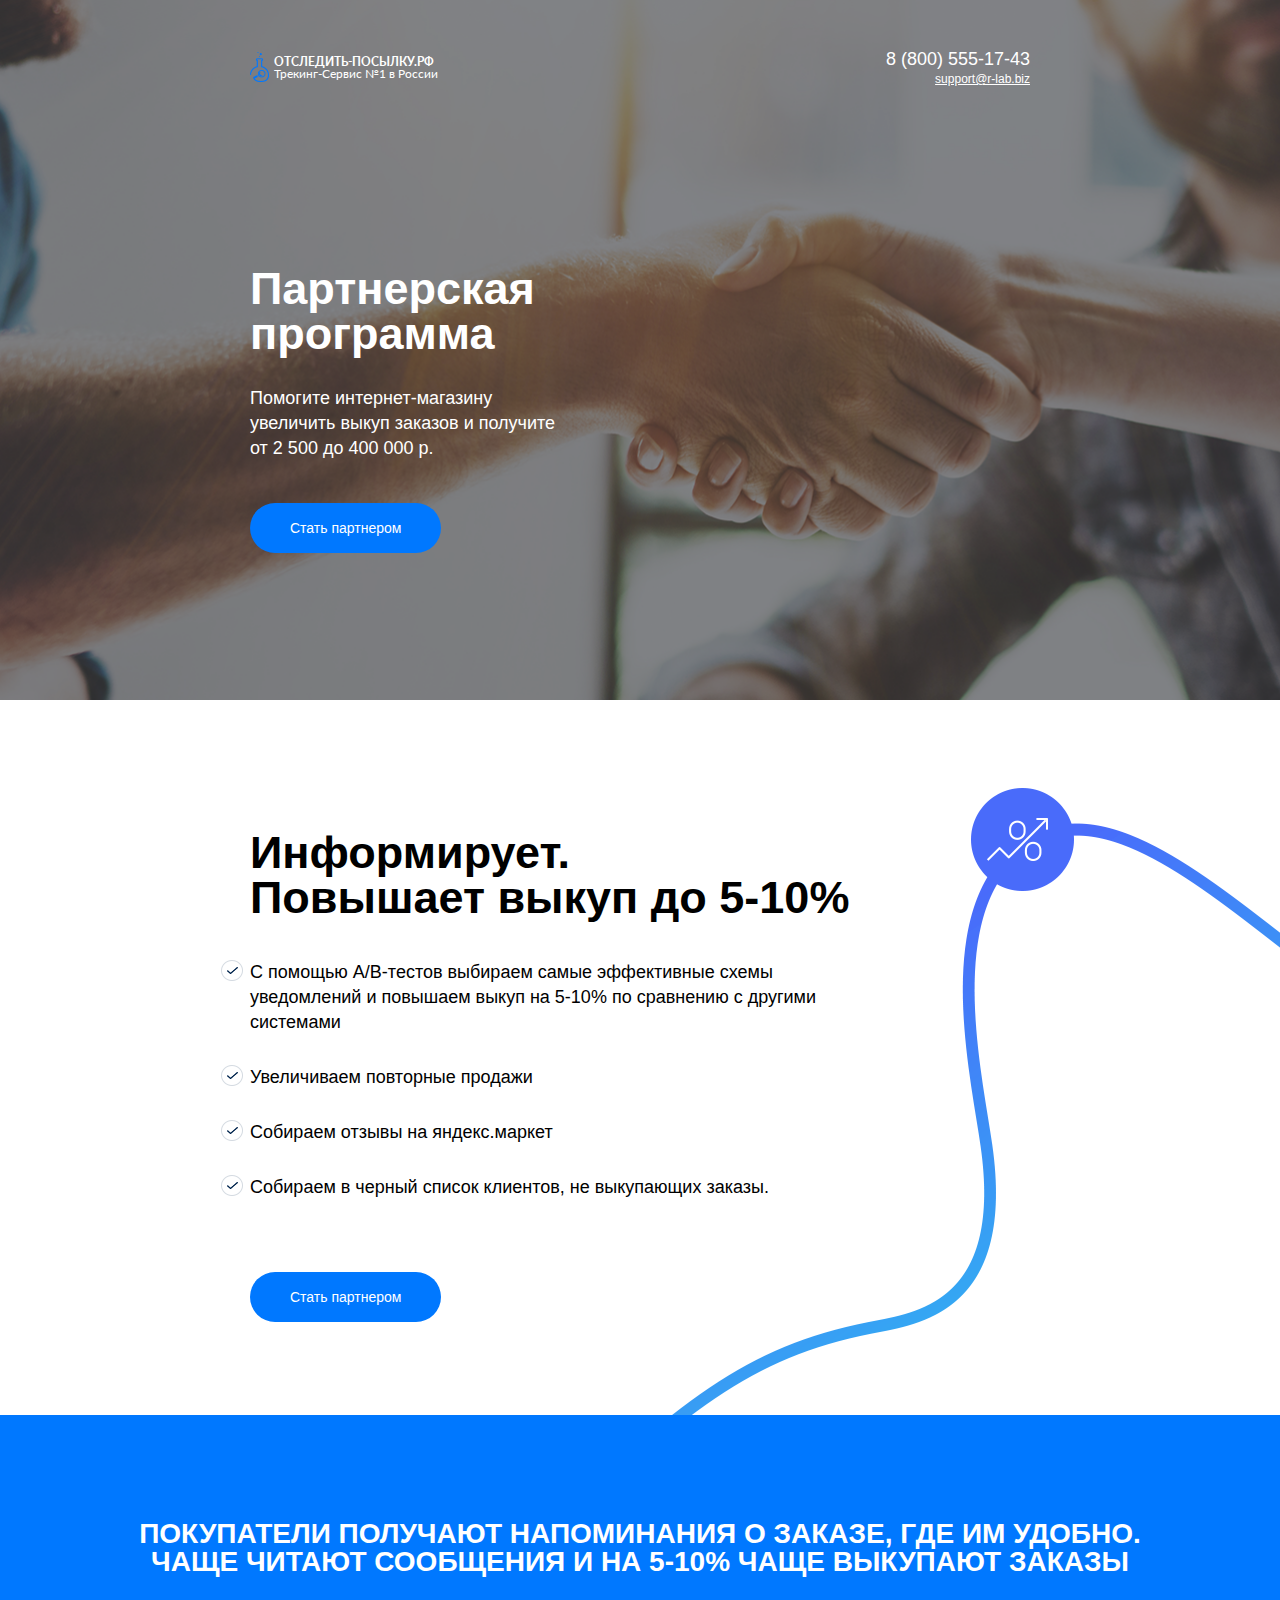
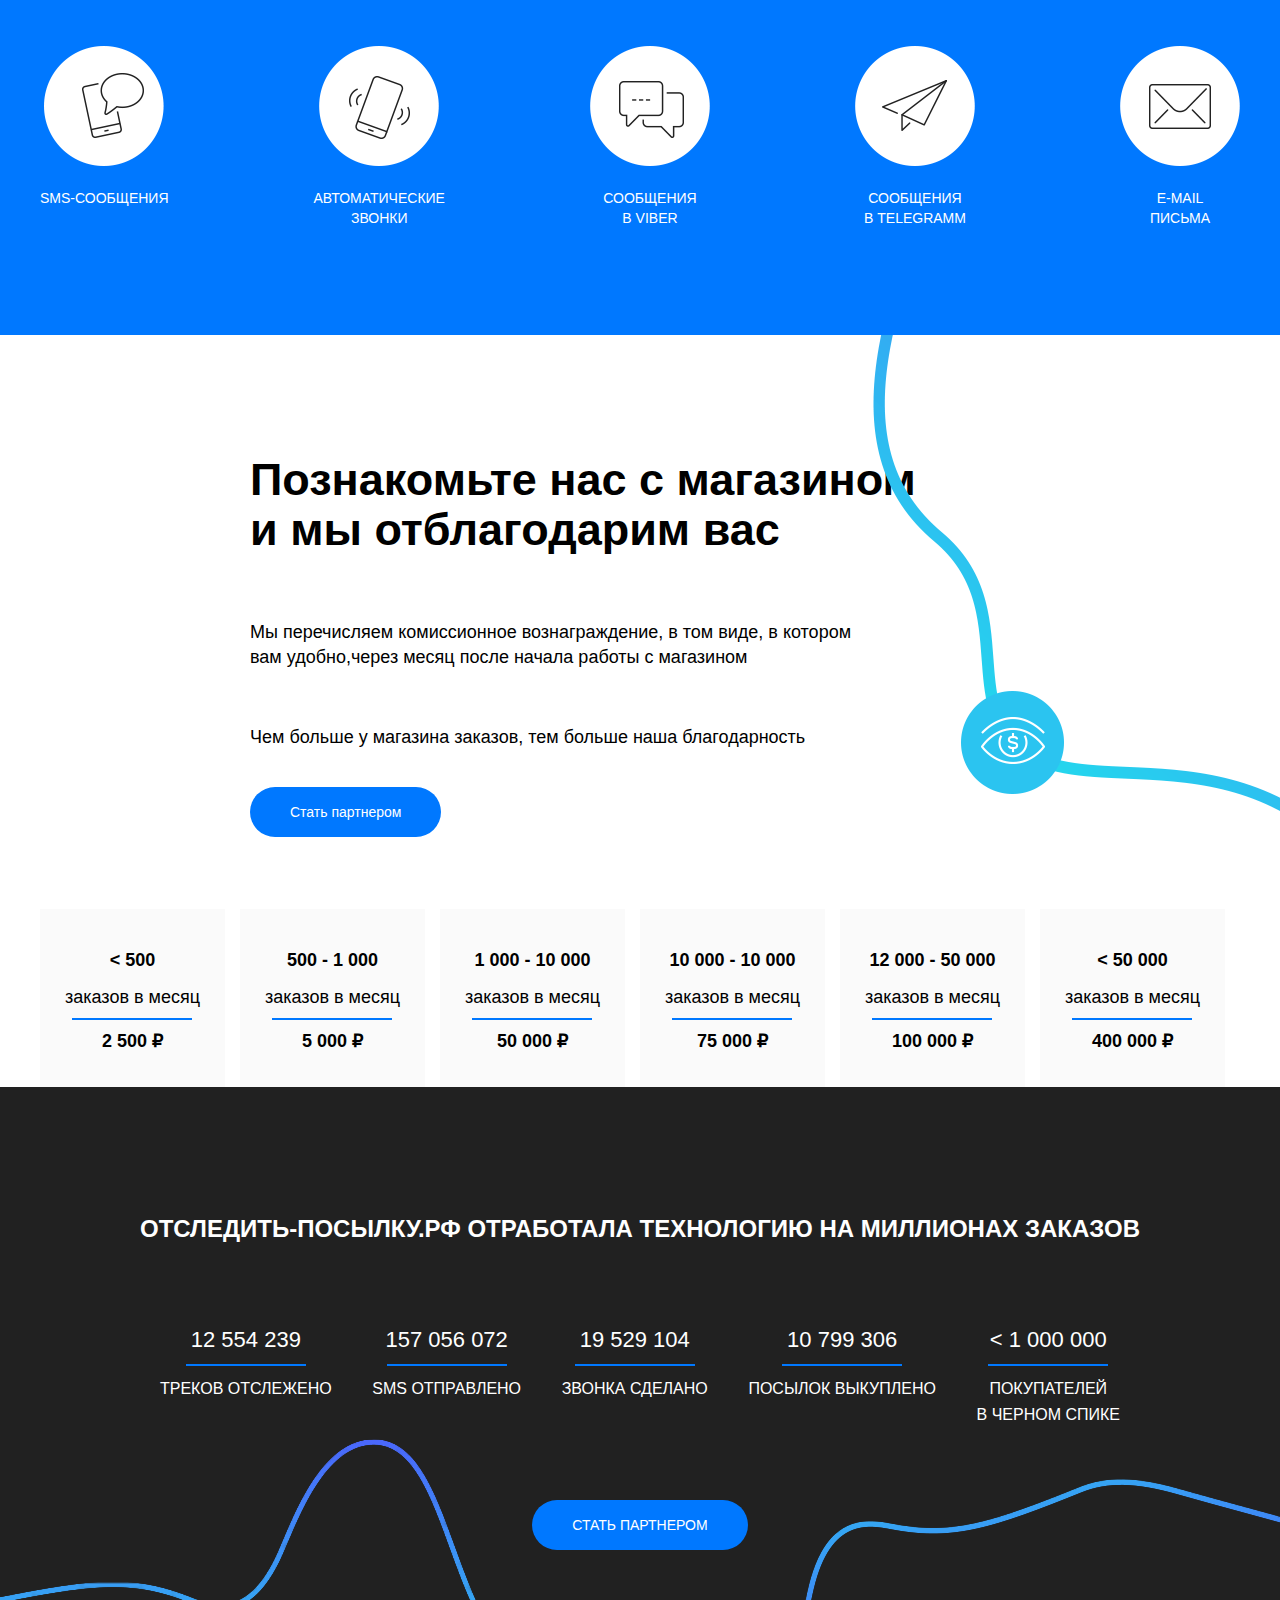
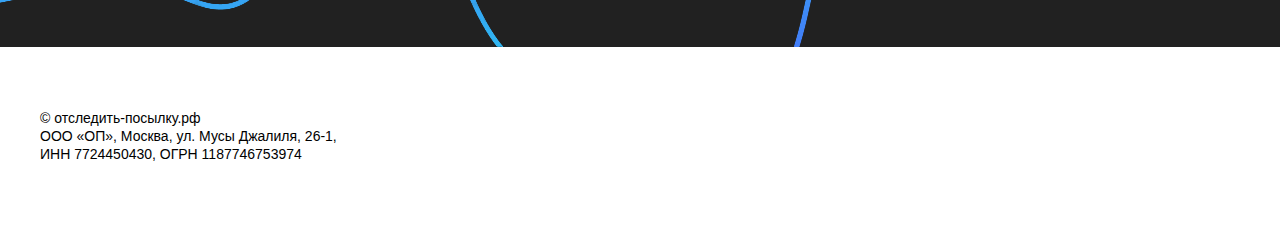
==== hr/index.html @ c4862a77 "v 1.1" ====
<!DOCTYPE html>
<html lang="ru">
<head>
	<meta http-equiv="Content-Type" content="text/html; charset=utf-8" />
	<meta name="viewport" content="width=device-width, initial-scale=1, user-scalable=no, maximum-scale=1">
	<title>Главная</title>
	<link href="https://fonts.googleapis.com/css?family=Lato:300,300i,400,400i,700,700i,900" rel="stylesheet">
	<link rel="stylesheet" type="text/css" href="css/normalize.css" />
	<link rel="stylesheet" type="text/css" href="css/style.css" />
	<link rel="stylesheet" type="text/css" href="css/icomoon.css" />
	<link rel="stylesheet" type="text/css" href="css/font-awesome.min.css" />
</head>
<body>
	<header class="bg-header">
		<div class="wrapper">
			<div class="header-block">
				<div class="header-top">
					<div class="logo">
						<div class="logo__icon">
							<img src="img/logo.png">
						</div>
						<div class="logo__text">
							<span><span class="logo__text-up">Отследить-посылку.рф</span> <br>
							Трекинг-Сервис №1 в России</span>
						</div>
					</div>
					<div class="contact">
						<span>8 (800) 555-17-43<br><span class="contact__sup">support@r-lab.biz</span></span>
					</div>
				</div>
				<div class="header-content">
					<h1 class="header-content__heading">Партнерская программа</h1>
					<p class="header-content__text">Помогите интернет-магазину увеличить выкуп заказов и получите от 2 500 до 400 000 р.</p>
					<a href="#" class="btn">Стать партнером</a>
				</div>
			</div>
		</div>
	</header>
	<section class="section-one">
		<div class="wrapper">
			<div class="advantages">
				<div class="advantages-content">
					<h1 class="advantages-content__heading">Информирует. <br>Повышает выкуп до 5-10%</h1>
					<ul class="advantages-content__inf">
						<li class="advantages-content__list">С помощью А/В-тестов выбираем самые эффективные схемы уведомлений и повышаем выкуп на 5-10% по сравнению с другими системами</li>
						<li class="advantages-content__list">Увеличиваем повторные продажи</li>
						<li class="advantages-content__list">Собираем отзывы на яндекс.маркет</li>
						<li class="advantages-content__list">Собираем в черный список клиентов, не выкупающих заказы.</li>
					</ul>
					<a href="#" class="btn">Стать партнером</a>
				</div>
			</div>
		</div>
	</section>
	<!--
	<section class="partners">
		<div class="wrapper">
			<div class="partners-block">
				<img src="img/partners1.png">
				<img src="img/partners2.png">
				<img src="img/partners3.png">
			</div>
		</div>
	</section>
	-->
	<section class="notifications">
		<div class="wrapper">
			<div class="notifications-content">
				<h2 class="notifications-content__text">Покупатели получают напоминания о заказе, где им удобно. <br> Чаще читают сообщения и на 5-10% чаще выкупают заказы</h2>
				<div class="notifications-content__box">
					<div class="notifications-content__box_item">
						<img src="img/icon1.png"><br>
						<span class="notifications-text">sms-сообщения</span>
					</div>
					<div class="notifications-content__box_item">
						<img src="img/icon2.png"><br>
						<span class="notifications-text">автоматические <br> звонки</span>
					</div>
					<div class="notifications-content__box_item">
						<img src="img/icon3.png"><br>
						<span class="notifications-text">сообщения <br> в Viber</span>
					</div>
					<div class="notifications-content__box_item">
						<img src="img/icon4.png"><br>
						<span class="notifications-text">сообщения  <br> в Telegramm</span>
					</div>
					<div class="notifications-content__box_item">
						<img src="img/icon5.png"><br>
						<span class="notifications-text">E-mail <br> письма</span>
					</div>
				</div>
			</div>
		</div>
	</section>
	<section class="section-two">
		<div class="wrapper">
			<div class="rate">
				<div class="rate-content">
					<h1 class="rate-content__heading">Познакомьте нас с магазином <br> и мы отблагодарим вас</h1>
					<p class="rate-content__text">Мы перечисляем комиссионное вознаграждение, в том виде, в котором вам удобно,через месяц после начала работы с магазином</p>
					<p class="rate-content__text">Чем больше у магазина заказов, тем больше наша благодарность</p>
					<a href="#" class="btn">Стать партнером</a>
				</div>
				<div class="rate-price">
					<div class="rate-price__box">
						<p> < 500 </p>
						<p class="rate-price__box_line">заказов в месяц</p>
						<p>2 500 &#8381;</p>
					</div>
					<div class="rate-price__box">
						<p> 500 - 1 000 </p>
						<p class="rate-price__box_line">заказов в месяц</p>
						<p>5 000 &#8381;</p>
					</div>
					<div class="rate-price__box">
						<p> 1 000 - 10 000 </p>
						<p class="rate-price__box_line">заказов в месяц</p>
						<p>50 000 &#8381;</p>
					</div>
					<div class="rate-price__box">
						<p> 10 000 - 10 000 </p>
						<p class="rate-price__box_line">заказов в месяц</p>
						<p>75 000 &#8381;</p>
					</div>
					<div class="rate-price__box">
						<p> 12 000 - 50 000 </p>
						<p class="rate-price__box_line">заказов в месяц</p>
						<p>100 000 &#8381;</p>
					</div>
					<div class="rate-price__box">
						<p> < 50 000 </p>
						<p class="rate-price__box_line">заказов в месяц</p>
						<p>400 000 &#8381;</p>
					</div>
				</div>
			</div>
		</div>
	</section>
	<section class="static">
		<div class="wrapper">
			<div class="static-content">
				<h2 class="static-content__heading">Отследить-посылку.рф отработала технологию на миллионах заказов</h2>
				<div class="static-content__box">
					<div class="static-content__box_list">
						<p class="static-content__box_text"> 12 554 239 </p>						
						<p>Треков отслежено</p>
					</div>
					<div class="static-content__box_list">
						<p class="static-content__box_text"> 157 056 072 </p>						
						<p>Sms отправлено</p>
					</div>
					<div class="static-content__box_list">
						<p class="static-content__box_text"> 19 529 104 </p>						
						<p>звонка сделано</p>
					</div>
					<div class="static-content__box_list">
						<p class="static-content__box_text"> 10 799 306 </p>						
						<p>посылок выкуплено</p>
					</div>
					<div class="static-content__box_list">
						<p class="static-content__box_text"> < 1 000 000 </p>						
						<p>покупателей <br> в черном спике</p>
					</div>
				</div>
				<a href="#" class="btn">Стать партнером</a>
			</div>
		</div>
	</section>
	<footer class="page-footer">
		<div class="wrapper">
			<div class="footer-copyright">
				<p>© отследить-посылку.рф</p>
				<p>ООО «ОП», Москва, ул. Мусы Джалиля, 26-1,</p>
				<p>ИНН 7724450430, ОГРН 1187746753974</p>
			</div>
		</div>
	</footer>
<script type="text/javascript" src="js/jquery-1.11.0.min.js"></script>
<script type="text/javascript" src="js/custom.js"></script>

</body>
</html>
---- hr/css/style.css ----
.wrapper {
	max-width: 1200px;
	margin: 0 auto;
}
/*Header*/
.bg-header {
	background: url(../img/header-bg.png) no-repeat center;
	height: 700px;
	background-size: cover;
}
.header-block {
	padding: 50px 210px 0;
	color: #ffffff;
}
.header-top {
	display: flex;
	justify-content: space-between;
	
}
.logo {
	display: flex;
	align-items: center;
}
.logo__text {
	padding-left: 5px;
	font-family: 'Lato', sans-serif;
	font-size: 12px;
}
.logo__text-up {
	text-transform: uppercase;
	font-weight: bold;
}
.contact {
	font-size: 18px;
	text-align: right;
}
.contact__sup {
	text-decoration: underline;
	font-size: 12px;
}
.header-content {
	padding-top: 180px;
	max-width: 315px;
}
.header-content__heading {
	font-size: 45px;
	font-weight: bold;
}
.header-content__text {
	font-size: 18px;
	padding: 30px 0 60px;
	line-height: 25px;
}
.btn {

	color: #ffffff;
	background: #0078ff;
	padding: 17px 40px;
	border-radius: 30px;
}
/*advamtages*/
.section-one {
	position: relative;
	height: 715px;
}
.section-one:before {
	content: '';
	display: block;
	background: url(../img/pattern1.png) no-repeat;
	width: 608px;
	height: 627px;
	position: absolute;
	bottom:0;
	right: 0;
	overflow: hidden;
}
.advantages {
	
}
.advantages-content {
	color: #000;
	padding-left: 210px;
	padding-top: 70px;	
}
.advantages-content__heading {
	padding-top: 60px;
	padding-bottom: 40px;
	font-size: 45px;
}
.advantages-content__inf {
	padding-bottom: 60px;
}
.advantages-content__list {
	max-width: 585px;
	font-size: 18px;
	list-style: none;
	position: relative;
	line-height: 25px;
	padding-bottom: 30px;
}
.advantages-content__list:after {
	content: '';
	display: block;
	background: url(../img/advantages-icon.png) no-repeat;
	width: 22px;
	height: 22px;
	position: absolute;
	top:0;
	left: -5%;
}
/*partners*/
.partners {
	background-size: cover;
	background: #f8f8f8;
}
.partners-block {
	height: 312px;
	display: flex;
	justify-content: space-between;
	align-items: center;
}
/*notifications*/
.notifications {
	background: #0078ff;
	background-size: cover;
	color: #ffffff;
	text-transform: uppercase;
	height: 520px;
}
.notifications-content {
	text-align: center;
	padding-top: 105px;
}
.notifications-content__text {
	text-align: center;
	font-size: 28px;
}
.notifications-content__box {
	padding-top: 70px;
	display: flex;
	justify-content: space-between;
	flex-wrap: wrap;
}
.notifications-text {
	padding-top: 20px;
	display: block;
	font-size: 14px;
	line-height: 20px;
}
/**/
.section-two {
	position: relative;
	
}
.section-two:before {
	content: '';
	display: block;
	background: url(../img/pattern2.png) no-repeat;
	width: 407px;
	height: 476px;
	position: absolute;
	top:0;
	right: 0;
	overflow: hidden;
}
.rate-content {
	padding-top: 120px;
	color:#000000;
	padding-left: 210px;
}
.rate-content__heading {
	font-size: 45px;
	line-height: 50px;
	padding-bottom: 65px;
}
.rate-content__text {
	font-size: 18px;
	line-height: 25px;
	padding-bottom: 55px;
	max-width: 610px;
}
.rate-price {
	padding-top: 90px;
	display: flex;
	justify-content: space-between;
	flex-wrap: wrap;
}
.rate-price__box {
	background: #fafafa;
	padding: 40px 25px 35px;
	text-align: center;
	font-size: 18px;
	margin-right: 15px;
	line-height: 22px;
	font-weight: bold;
}
.rate-price__box:lash-child {
	margin-right: 0;
}
.rate-price__box_line {
	padding-top: 15px;
	font-weight: normal;
}
.rate-price__box_line:after {
	content: '';
	display: block;
	width: 35px;
	height: 2px;
	background: #0078ff;
	margin: 10px auto 10px;
	width: 120px;
}
/*static*/
.static {
	background: #212121;
	height: 560px;
	text-transform: uppercase;
	color: #fff;
	text-align: center;
	position: relative;
}
.static:after {
	content: '';
	display: block;
	background: url(../img/pattern3.png) no-repeat;
	width: 503px;
	height: 208px;
	position: absolute;
	bottom:0;
	left: 0;
	overflow: hidden;
}
.static:before {
	content: '';
	display: block;
	background: url(../img/pattern4.png) no-repeat;
	width: 486px;
	height: 168px;
	position: absolute;
	bottom:0;
	right: 0;
	overflow: hidden;
}
.static-content {
	padding-top: 130px;
}
.static-content__heading {
	font-size: 24px;
	padding: 0 100px;
}
.static-content__box {
	display: flex;
	justify-content: space-between;
	flex-wrap: wrap;
	padding-top: 85px;
	padding-bottom: 90px;
	padding-left: 120px;
	padding-right: 120px;

}
.static-content__box_list {
	font-size: 16px;
	line-height: 26px;
}
.static-content__box_text {
	font-size: 22px;
	line-height: 28px;
}
.static-content__box_text:after {
	content: '';
	display: block;
	width: 35px;
	height: 2px;
	background: #0078ff;
	margin: 10px auto 10px;
	width: 120px;
}

/*footer*/
.page-footer {
	height: 162px;
	background: #fff;
	color: #000000;
}
.footer-copyright {
	padding: 62px 0;
	font-size: 14px;
	line-height: 18px;
}

/*Adaptive*/
/*Header*/
@media (max-width: 1050px) {
	.bg-header {
		height: auto;
	}
	.header-top {
		display: inline-block;
	}
	.header-block {
		text-align: center;
		padding: 50px 0;
		display: block;
	}
	.header-content {
		margin: 0 auto;
		padding-top: 50px;

	}
	.contact {
		text-align: center;
	    padding-top: 30px;
	}
	.header-content__heading {
		font-size: 30px;
	}
	
}
/*advamtages*/ 
@media (max-width: 1150px) {
	.section-one:before {
	width: 500px;
	height: 550px;	
	}
}
@media (max-width: 1050px) {
	.section-one:before {
	display: none;	
	}
	.advantages-content {
		padding: 0 0 0 30px;
		text-align: center;
		margin-left: 15px;
    	margin-right: 15px;
	}
	.advantages-content__heading {
		text-align: center;
	}
	.advantages-content__list {
    	text-align: start;
    	margin: 0 auto;
	}
}
@media (max-width: 500px) {
	.section-one {
		height: 590px;
	}
	.advantages-content__heading {
		font-size: 28px;
	}
	.advantages-content__inf {
    padding-bottom: 30px;   
	}
	.advantages-content__list:after {
    left: -7%;
	}
}
@media (max-width: 420px) {
	.section-one {
		height: 690px;
	}
	
}
---- hr/css/icomoon.css ----
@font-face {
  font-family: 'icomoon';
  src:  url('../fonts/icomoon.eot?vmydto');
  src:  url('../fonts/icomoon.eot?vmydto#iefix') format('embedded-opentype'),
    url('../fonts/icomoon.ttf?vmydto') format('truetype'),
    url('../fonts/icomoon.woff?vmydto') format('woff'),
    url('../fonts/icomoon.svg?vmydto#icomoon') format('svg');
  font-weight: normal;
  font-style: normal;
}

[class^="icon-"], [class*=" icon-"] {
  /* use !important to prevent issues with browser extensions that change fonts */
  font-family: 'icomoon' !important;
  speak: none;
  font-style: normal;
  font-weight: normal;
  font-variant: normal;
  text-transform: none;
  line-height: 1;

  /* Better Font Rendering =========== */
  -webkit-font-smoothing: antialiased;
  -moz-osx-font-smoothing: grayscale;
}

.icon-apartment-building .path1:before {
  content: "\e900";
  color: rgb(0, 0, 0);
  opacity: 0.25;
}
.icon-apartment-building .path2:before {
  content: "\e901";
  margin-left: -1.15234375em;
  color: rgb(97, 66, 97);
}
.icon-apartment-building .path3:before {
  content: "\e902";
  margin-left: -1.15234375em;
  color: rgb(255, 255, 255);
}
.icon-banknote:before {
  content: "\e903";
}
.icon-bulb:before {
  content: "\e904";
}
.icon-cup:before {
  content: "\e905";
  color: #fff;
}
.icon-film:before {
  content: "\e906";
  color: #fff;
}
.icon-handset:before {
  content: "\e907";
  color: #f7f7f7;
}
.icon-lab:before {
  content: "\e908";
  color: #fff;
}
.icon-like:before {
  content: "\e909";
  color: #fff;
}
.icon-mail:before {
  content: "\e90a";
  color: #808080;
}
.icon-params:before {
  content: "\e90b";
}
.icon-pen:before {
  content: "\e90c";
  color: #808080;
}
.icon-photo:before {
  content: "\e90d";
  color: #fff;
}
.icon-slideshow:before {
  content: "\e90e";
  color: #fff;
}
.icon-stack:before {
  content: "\e90f";
  color: #f39c12;
}
.icon-star:before {
  content: "\e910";
}
.icon-user:before {
  content: "\e911";
  color: #fff;
}
.icon-user2:before {
  content: "\e912";
  color: #fff;
}
.icon-world:before {
  content: "\e913";
}
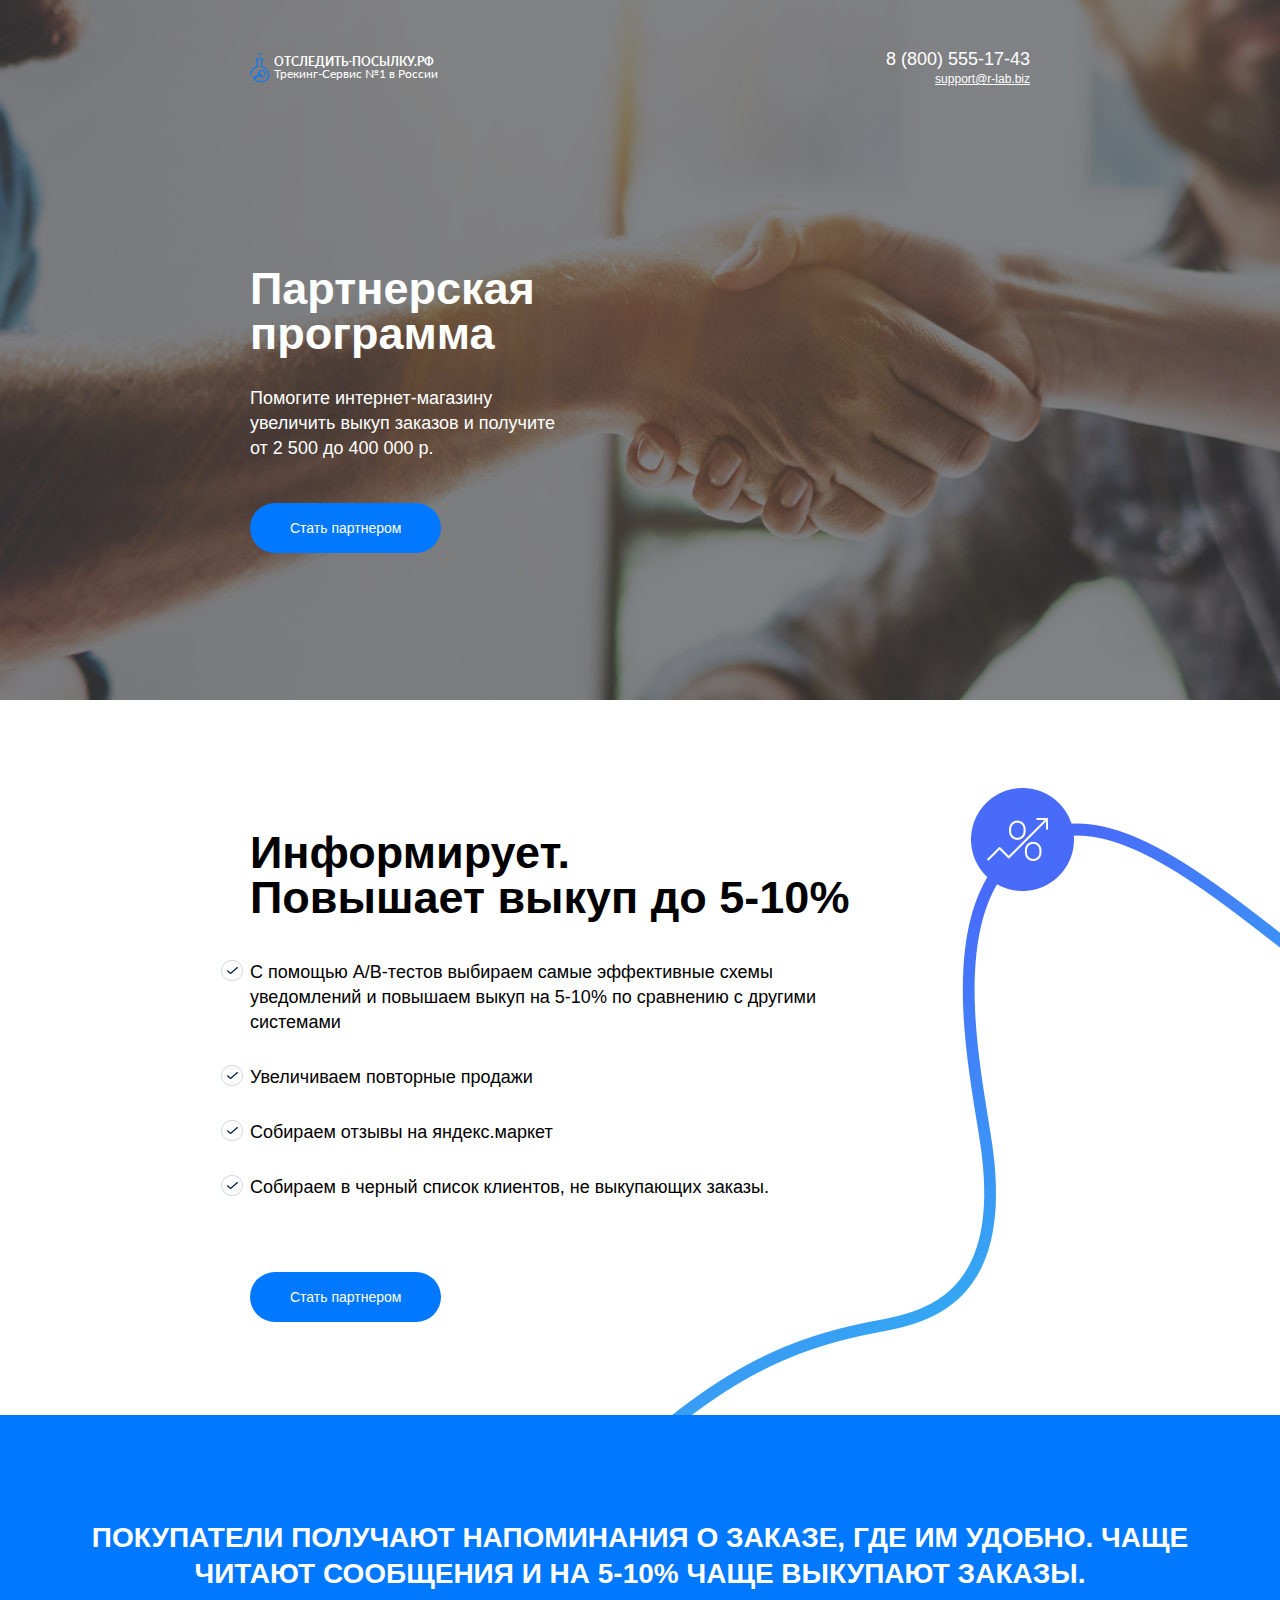
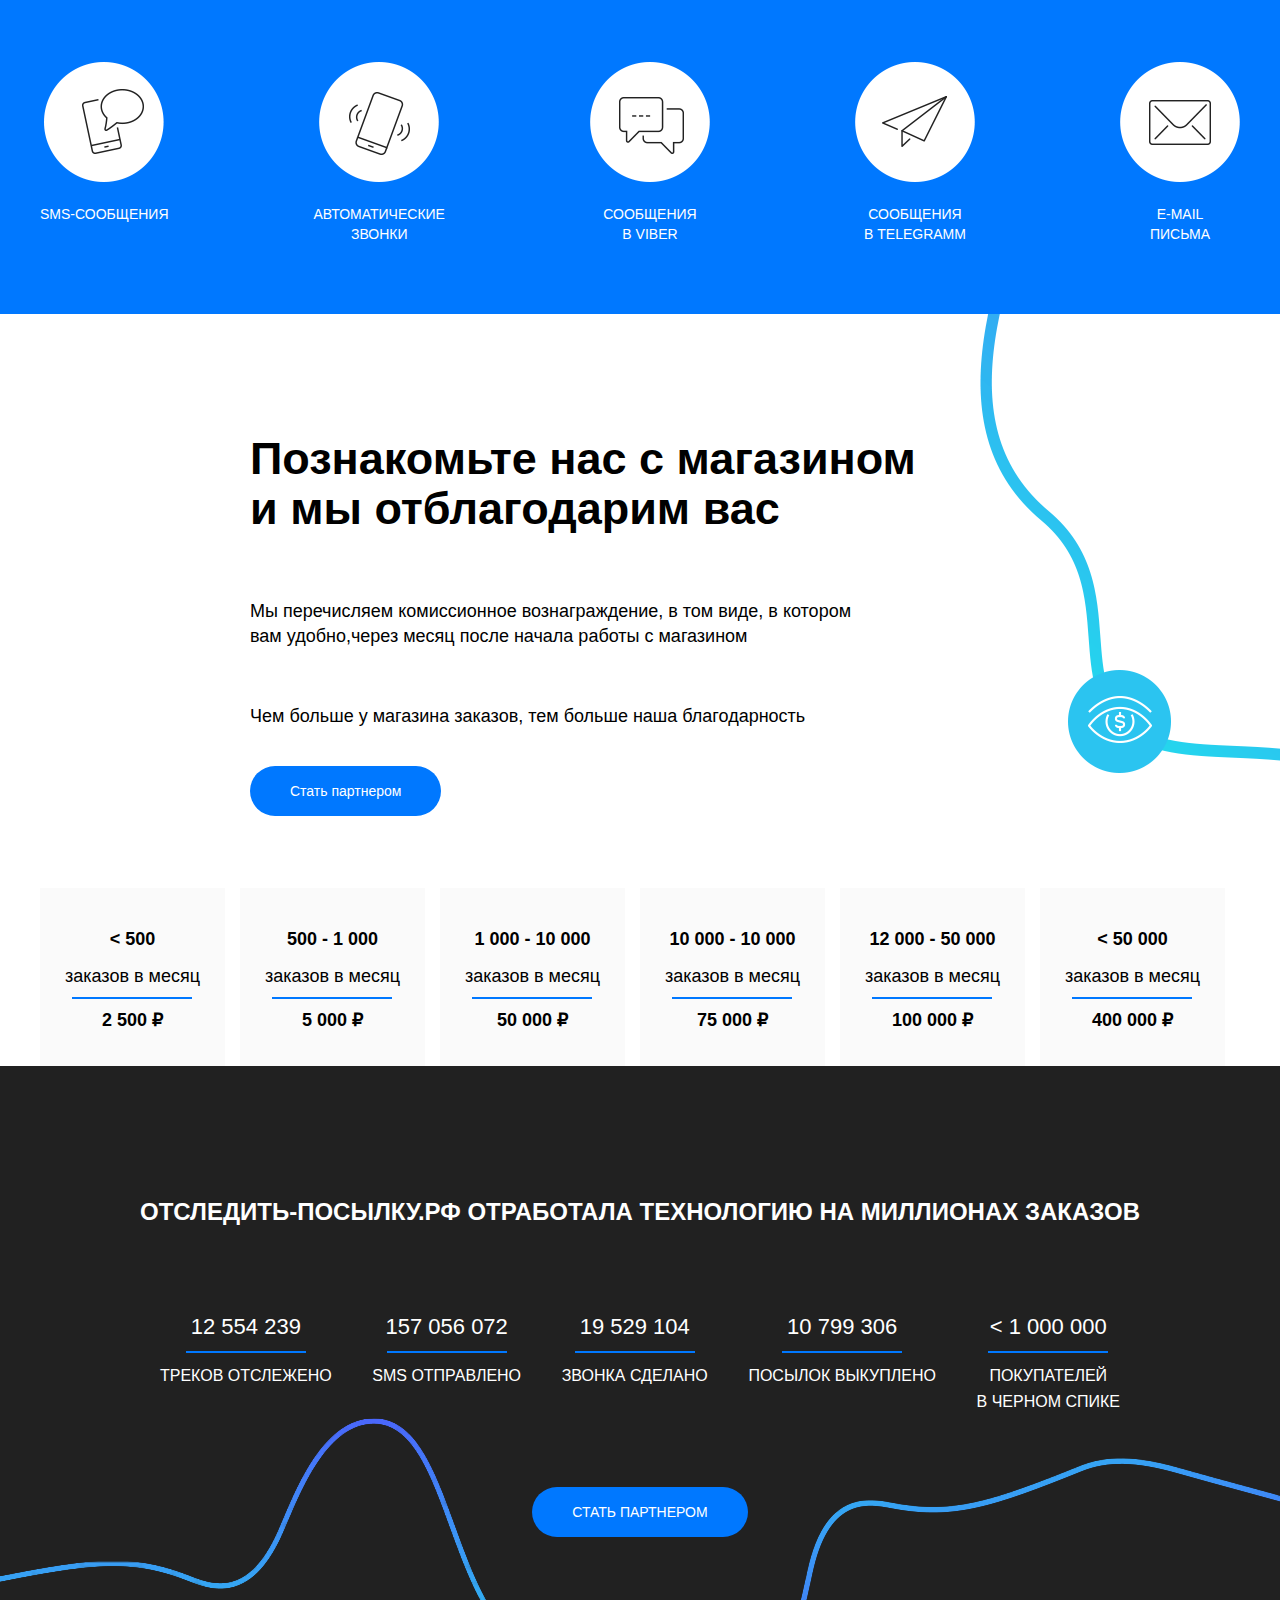
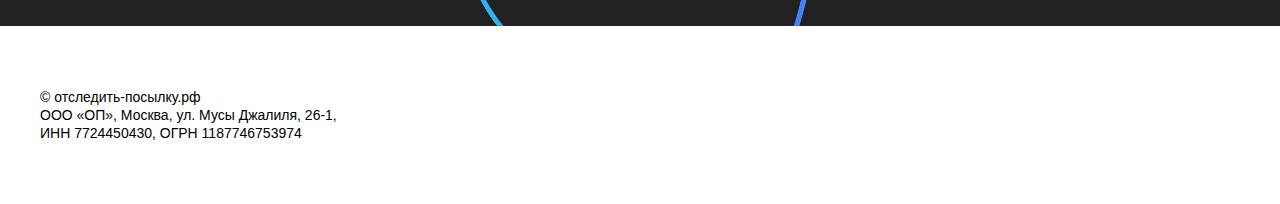
==== commit 0ecd4e9d: "v 1.2" ====
--- a/hr/index.html
+++ b/hr/index.html
@@ -66,7 +66,8 @@
 	<section class="notifications">
 		<div class="wrapper">
 			<div class="notifications-content">
-				<h2 class="notifications-content__text">Покупатели получают напоминания о заказе, где им удобно. <br> Чаще читают сообщения и на 5-10% чаще выкупают заказы</h2>
+				<h2 class="notifications-content__text">Покупатели получают напоминания о заказе, где им удобно. Чаще читают сообщения и на 5-10% чаще выкупают заказы. </h2>
+				
 				<div class="notifications-content__box">
 					<div class="notifications-content__box_item">
 						<img src="img/icon1.png"><br>
--- a/hr/css/style.css
+++ b/hr/css/style.css
@@ -125,7 +125,6 @@
 	background-size: cover;
 	color: #ffffff;
 	text-transform: uppercase;
-	height: 520px;
 }
 .notifications-content {
 	text-align: center;
@@ -134,12 +133,14 @@
 .notifications-content__text {
 	text-align: center;
 	font-size: 28px;
+	line-height: 36px;
 }
 .notifications-content__box {
 	padding-top: 70px;
 	display: flex;
 	justify-content: space-between;
 	flex-wrap: wrap;
+	padding-bottom: 70px;
 }
 .notifications-text {
 	padding-top: 20px;
@@ -247,6 +248,7 @@
 .static-content__heading {
 	font-size: 24px;
 	padding: 0 100px;
+	line-height: 32px;
 }
 .static-content__box {
 	display: flex;
@@ -289,6 +291,7 @@
 }
 
 /*Adaptive*/
+
 /*Header*/
 @media (max-width: 1050px) {
 	.bg-header {
@@ -313,6 +316,9 @@
 	}
 	.header-content__heading {
 		font-size: 30px;
+	}
+	.logo {
+		margin-right: 15px;
 	}
 	
 }
@@ -340,6 +346,9 @@
     	text-align: start;
     	margin: 0 auto;
 	}
+	.advantages-content__list:after {
+    left: -7%;
+	}
 }
 @media (max-width: 500px) {
 	.section-one {
@@ -352,7 +361,7 @@
     padding-bottom: 30px;   
 	}
 	.advantages-content__list:after {
-    left: -7%;
+    left: -9%;
 	}
 }
 @media (max-width: 420px) {
@@ -360,4 +369,165 @@
 		height: 690px;
 	}
 	
+}
+/*notifications*/
+@media (max-width: 1050px) {
+	.notifications-content__text {
+		font-size: 22px;
+		line-height: 28px;
+	}
+	.notifications-content__box {
+		justify-content: center;
+		
+	}
+	.notifications-content__box_item {
+		width: 30%;
+
+	}
+}
+@media (max-width: 670px) {
+	.notifications-content__text {
+		font-size: 16px;
+		margin: 0 15px;
+		line-height: 22px;
+		text-align: center;
+	}
+	.notifications-content__box {
+		justify-content: center;
+		
+	}
+	.notifications-content__box_item {
+		width: 30%;
+
+	}
+}
+@media (max-width: 570px) {
+	.notifications-content__box {
+		justify-content: space-around;
+		
+	}
+	.notifications-content__box_item {
+		width: 50%;
+	}
+}
+@media (max-width: 470px) {
+	.notifications-content {
+		padding-top: 50px;
+	}
+	.notifications-content__box {
+		justify-content: space-around;
+		padding-top: 20px;
+		padding-bottom: 30px;
+		
+	}
+	.notifications-content__box_item {
+		width: 100%;
+		padding: 10px 0;
+	}
+}
+
+/*rate*/
+@media (max-width: 1430px) {
+	.section-two:before {
+    width: 300px;
+	}
+}
+@media (max-width: 1216px) {
+	.section-two:before {
+    	display: none;
+	}
+	.rate-price__box {
+    margin: 20px 15px 0;
+    width: 25%;
+
+	}
+}
+@media (max-width: 1125px) {
+	.section-two {
+		text-align: center;
+	}
+	.rate-content {
+		padding-left: 0;
+		padding-top: 50px;
+	}
+	.rate-content__heading {
+		text-align: center;
+	}
+	.rate-content__text {
+		margin: 0 auto;
+		text-align: start;
+	}
+	.rate-price {
+		padding: 50px 0;
+	}
+}
+@media (max-width: 760px) {
+	.rate-price {
+    	justify-content: center;
+	}
+	.rate-price__box {
+    width: 35%;
+	}
+	.rate-content__text, .rate-content__heading {
+		margin: 0 15px;
+
+	}
+	.rate-content__text {
+		max-width: inherit;
+		text-align: center;
+	}
+}
+@media (max-width: 760px) {
+	.rate-price {
+    	justify-content: space-around;
+	}
+	.rate-price__box {
+    width: 42%;
+	}
+}
+
+/*static*/
+@media (max-width: 1170px) {
+	.static:after {
+		display: none;
+	}
+	.static:before {
+		display: none;
+	}
+	.static {
+		height: auto;
+	}
+	.static-content {
+    padding: 50px 0;
+	}
+	.static-content__box {
+	    justify-content: center;
+	    padding: 30px 100px 70px;
+	}
+	.static-content__box_list {
+	    width: 30%;
+	    padding-top: 30px;
+	}
+}
+@media (max-width: 860px) {
+	.static-content__heading {
+    padding: 0 50px;
+	}
+	.static-content__box {
+	    justify-content: center;
+	    padding: 30px 10px 70px;
+	}
+	.page-footer {
+		text-align: center;
+	}
+}
+@media (max-width: 620px) {
+	.static-content__box_list {
+	    width: 60%;
+	    
+	}
+	.static-content__heading {
+    font-size: 18px;
+    	line-height: 26px;
+	}
 }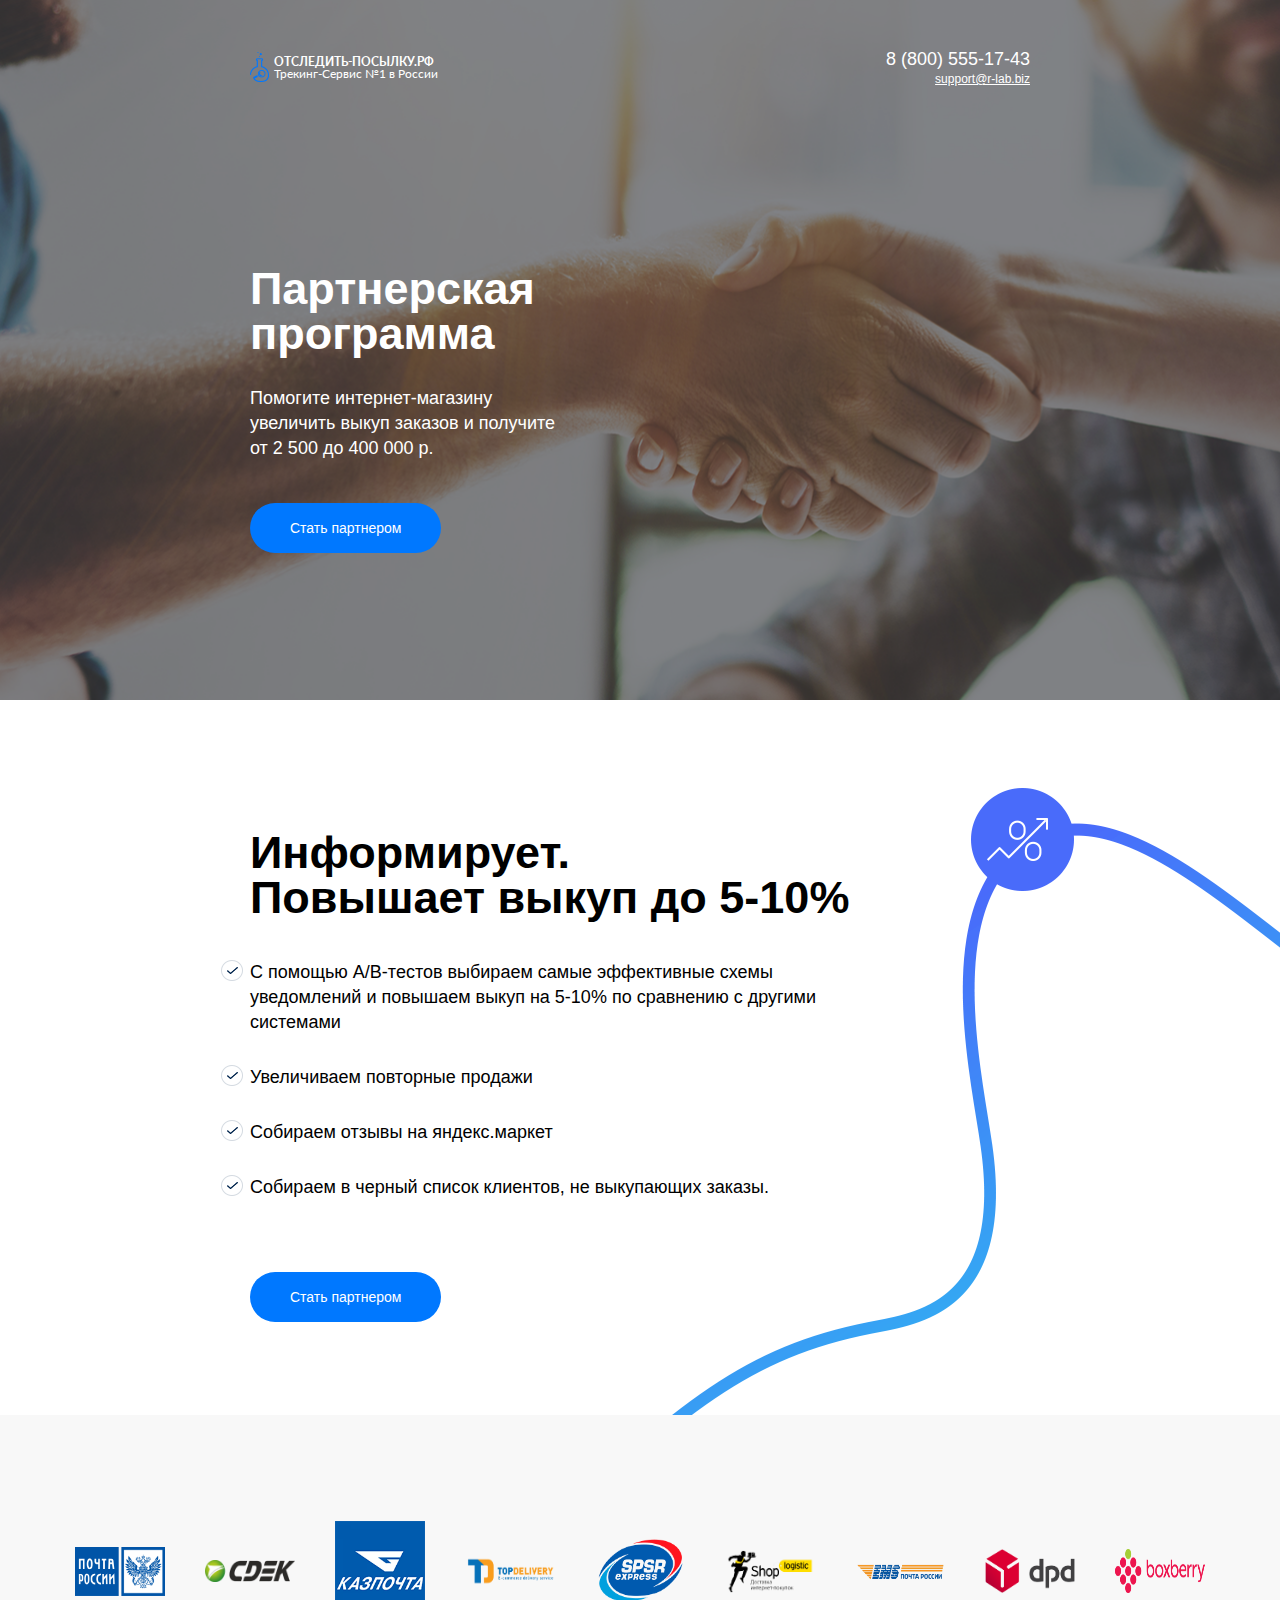
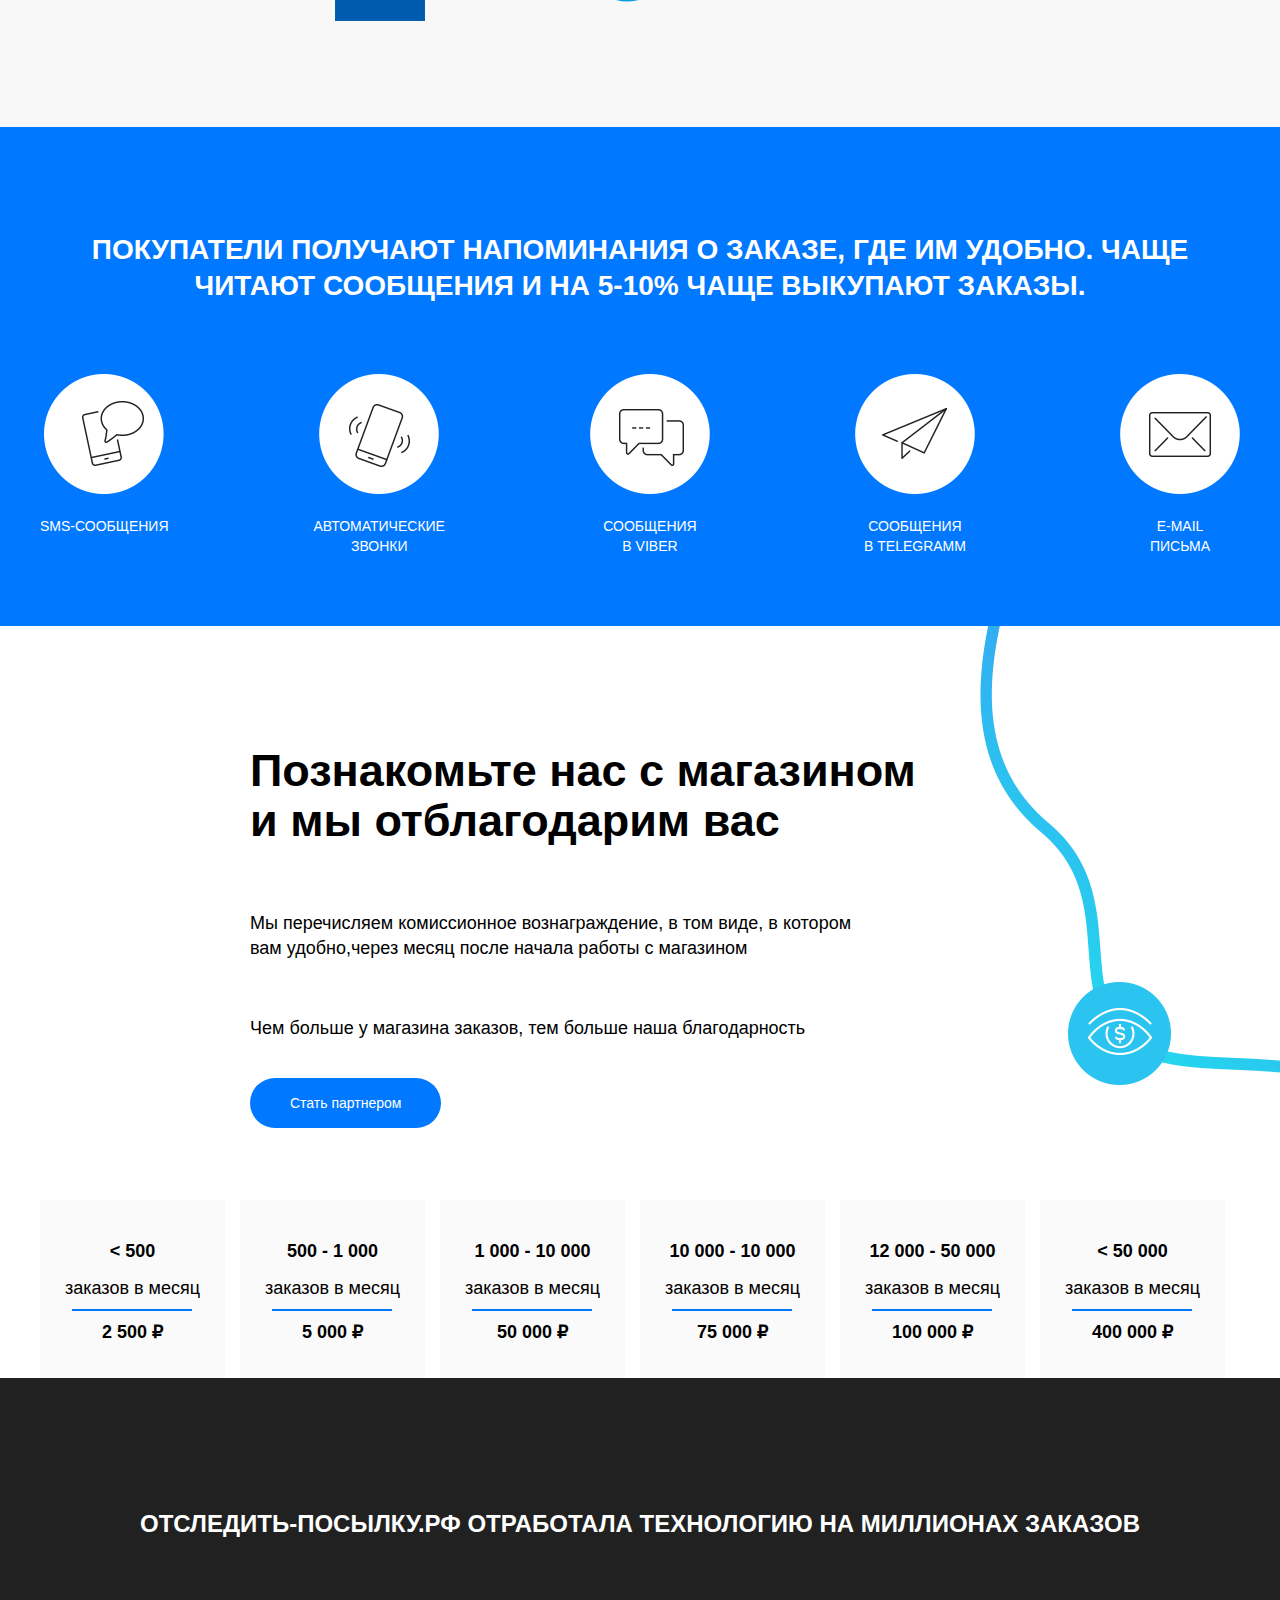
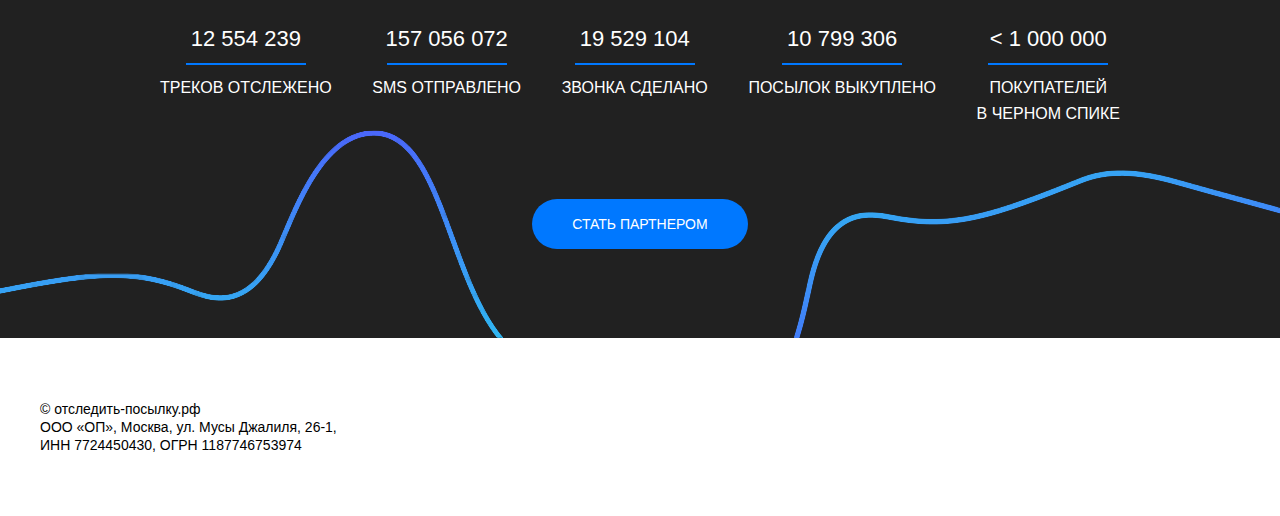
==== commit d53fec2a: "v 1.3" ====
--- a/hr/index.html
+++ b/hr/index.html
@@ -52,17 +52,23 @@
 			</div>
 		</div>
 	</section>
-	<!--
+
 	<section class="partners">
 		<div class="wrapper">
 			<div class="partners-block">
-				<img src="img/partners1.png">
-				<img src="img/partners2.png">
-				<img src="img/partners3.png">
+				<img class="partners-block__img1" src="img/part1.png">
+				<img class="partners-block__img2" src="img/part2.png">
+				<img class="partners-block__img3" src="img/part3.png">
+				<img class="partners-block__img4" src="img/part4.png">
+				<img class="partners-block__img5" src="img/part5.png">
+				<img class="partners-block__img6" src="img/part6.png">
+				<img class="partners-block__img7" src="img/part7.png">
+				<img class="partners-block__img8" src="img/part8.png">
+				<img class="partners-block__img8" src="img/part9.png">
 			</div>
 		</div>
 	</section>
-	-->
+
 	<section class="notifications">
 		<div class="wrapper">
 			<div class="notifications-content">
--- a/hr/css/style.css
+++ b/hr/css/style.css
@@ -74,6 +74,7 @@
 	right: 0;
 	overflow: hidden;
 }
+
 .advantages {
 	
 }
@@ -118,6 +119,48 @@
 	display: flex;
 	justify-content: space-between;
 	align-items: center;
+	flex-wrap: wrap;
+	margin: 0 20px;
+}
+.partners-block img {
+	margin: 0 15px;
+}
+
+.partners-block__img1 {
+	width: 90px;
+	height: 49px;
+}
+.partners-block__img2 {
+	width: 90px;
+	height: 22px;
+}
+.partners-block__img3 {
+	width: 90px;
+	height: 100px;
+}
+.partners-block__img4 {
+	width: 90px;
+	height: 31px;
+}
+.partners-block__img5 {
+	width: 90px;
+	height: 68px;
+}
+.partners-block__img6 {
+	width: 90px;
+	height: 46px;
+}
+.partners-block__img7 {
+	width: 90px;
+	height: 17px;
+}
+.partners-block__img8 {
+	width: 90px;
+	height: 44px;
+}
+.partners-block__img9 {
+	width: 90px;
+	height: 28px;
 }
 /*notifications*/
 .notifications {
@@ -370,6 +413,39 @@
 	}
 	
 }
+/*partners*/
+@media (max-width: 1017px) {
+	.partners-block {
+		justify-content: flex-start;
+	}
+	
+}
+@media (max-width: 536px) {
+	.partners {
+		height: 350px;
+	}
+	.partners-block {
+		padding-top: 30px;
+	}
+}
+@media (max-width: 537px) {
+	.partners-block {
+		justify-content: center;
+	}
+	
+}
+@media (max-width: 430px) {
+	.partners {
+		height: 520px;
+	}
+	.partners-block {
+		padding-top: 10px;
+	}
+	.partners-block img {
+    	margin: 20px 15px;
+	}
+	
+}
 /*notifications*/
 @media (max-width: 1050px) {
 	.notifications-content__text {
@@ -452,6 +528,8 @@
 	}
 	.rate-content__heading {
 		text-align: center;
+		font-size: 28px;
+		line-height: 32px;
 	}
 	.rate-content__text {
 		margin: 0 auto;
@@ -483,6 +561,14 @@
 	}
 	.rate-price__box {
     width: 42%;
+	}
+}
+@media (max-width: 435px) {
+	.rate-price {
+    	justify-content: center;
+	}
+	.rate-price__box {
+    width: 60%;
 	}
 }
 
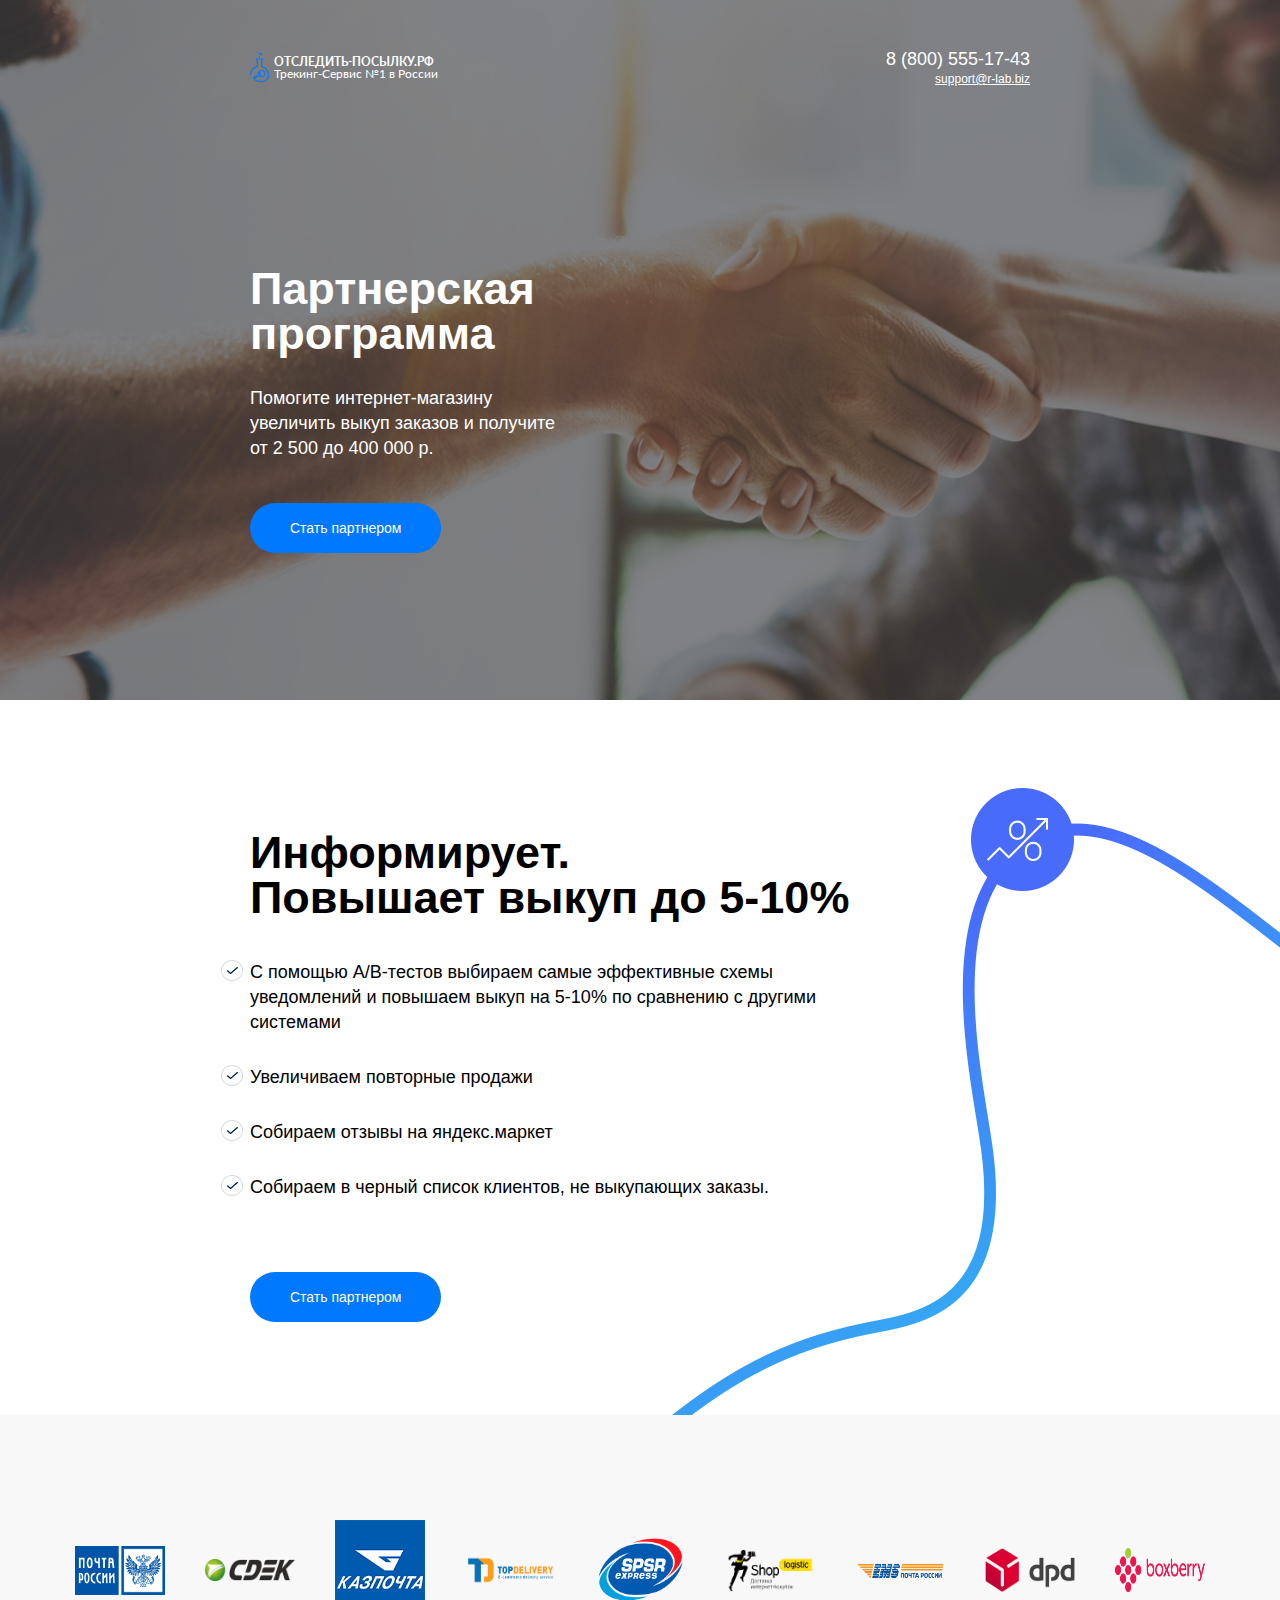
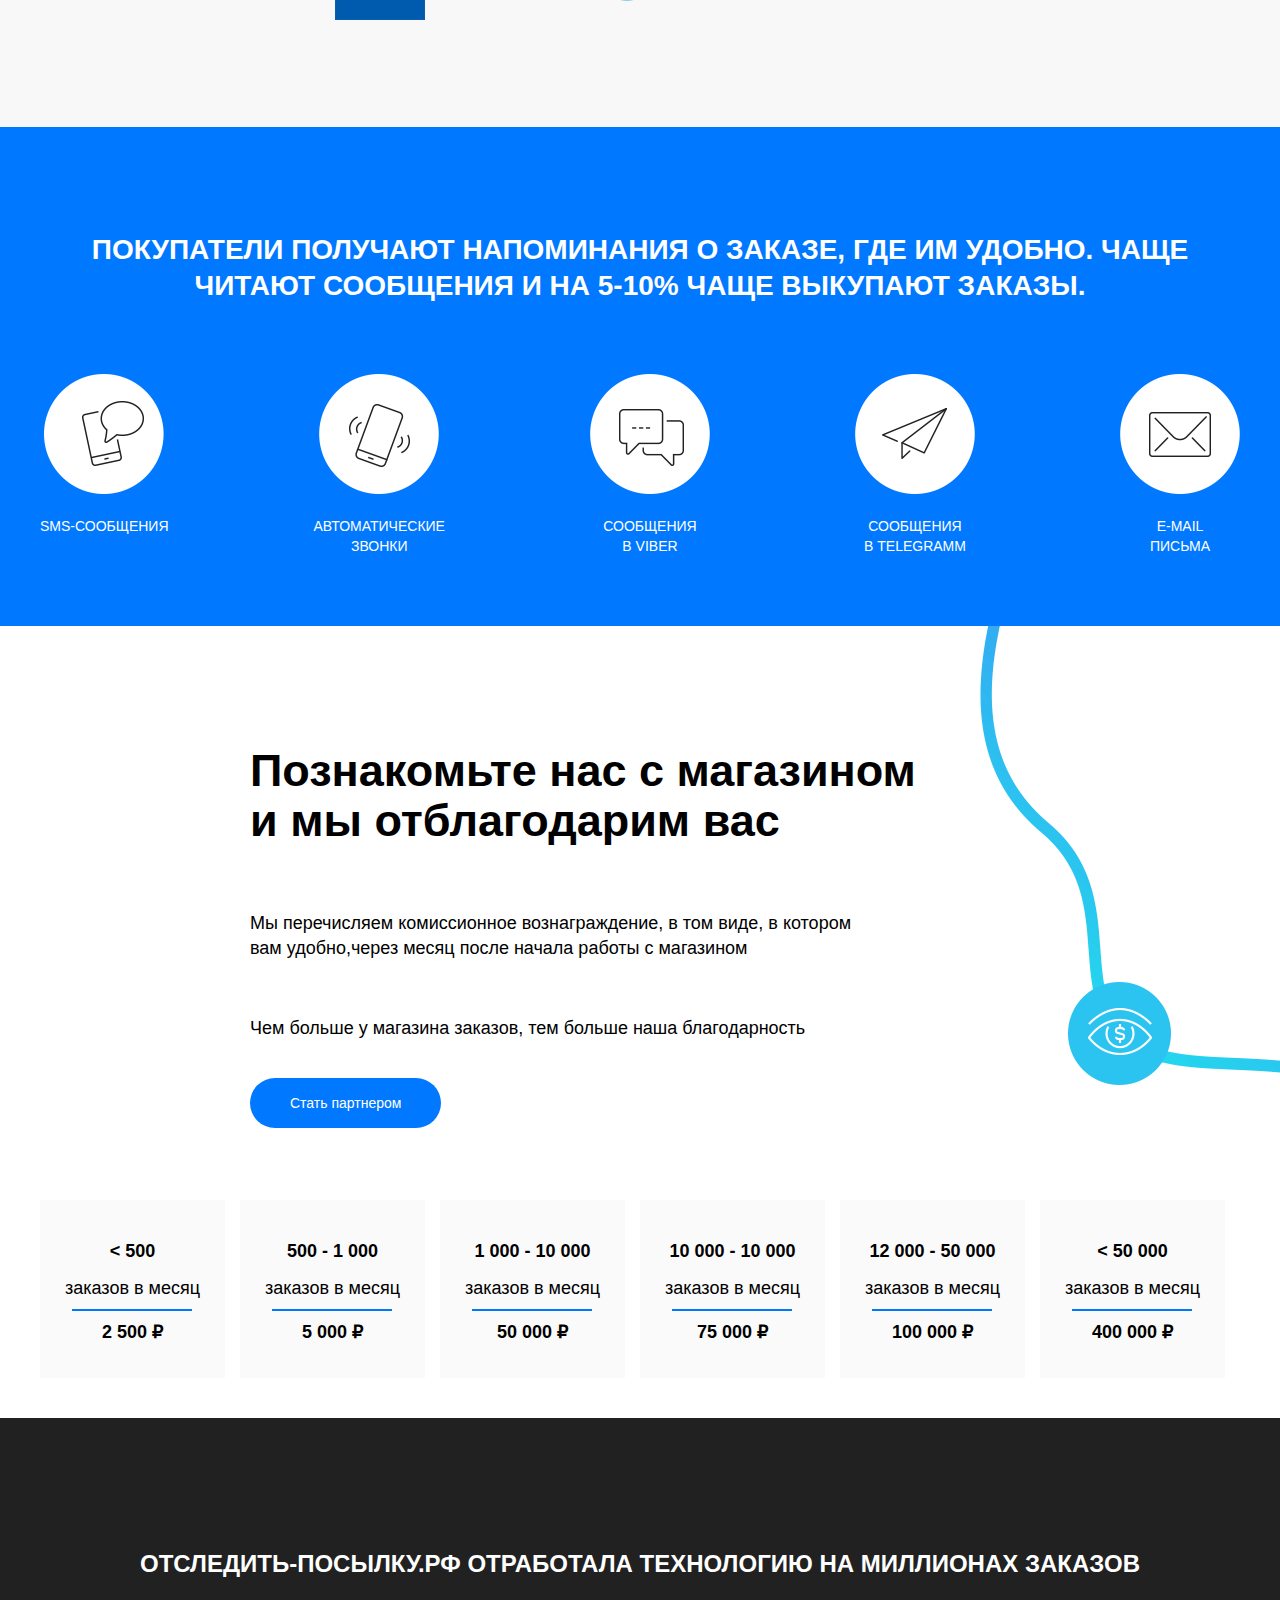
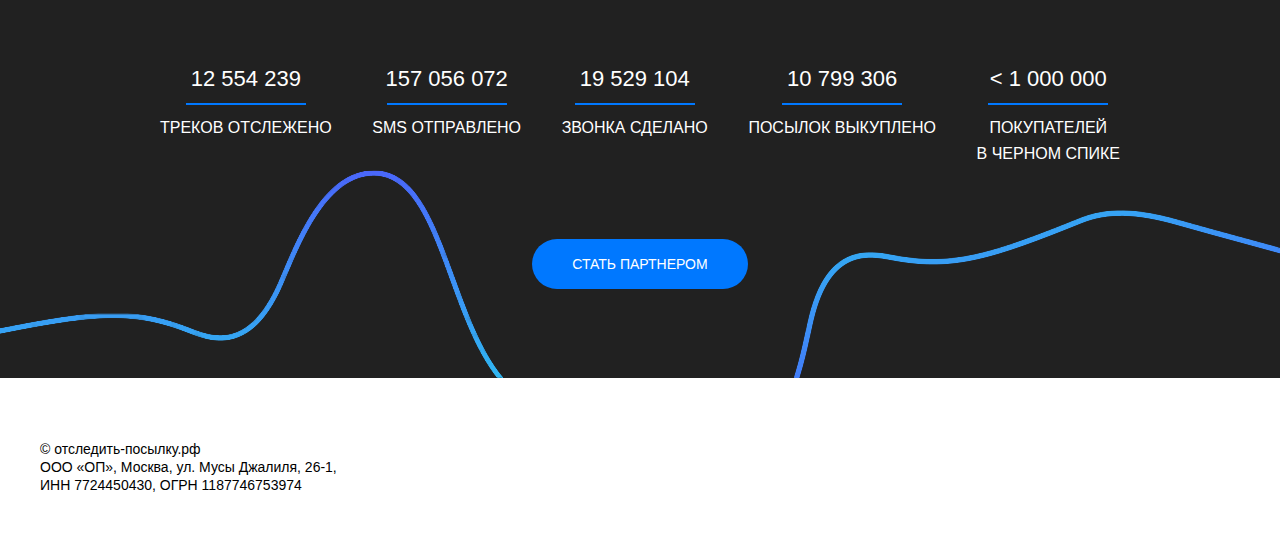
==== commit 51b164ca: "v 1.4" ====
--- a/hr/index.html
+++ b/hr/index.html
@@ -56,15 +56,15 @@
 	<section class="partners">
 		<div class="wrapper">
 			<div class="partners-block">
-				<img class="partners-block__img1" src="img/part1.png">
-				<img class="partners-block__img2" src="img/part2.png">
-				<img class="partners-block__img3" src="img/part3.png">
-				<img class="partners-block__img4" src="img/part4.png">
-				<img class="partners-block__img5" src="img/part5.png">
-				<img class="partners-block__img6" src="img/part6.png">
-				<img class="partners-block__img7" src="img/part7.png">
-				<img class="partners-block__img8" src="img/part8.png">
-				<img class="partners-block__img8" src="img/part9.png">
+				<a href="#"><img class="partners-block__img1" src="img/part1.png"></a>
+				<a href="#"><img class="partners-block__img2" src="img/part2.png"></a>
+				<a href="#"><img class="partners-block__img3" src="img/part3.png"></a>
+				<a href="#"><img class="partners-block__img4" src="img/part4.png"></a>
+				<a href="#"><img class="partners-block__img5" src="img/part5.png"></a>
+				<a href="#"><img class="partners-block__img6" src="img/part6.png"></a>
+				<a href="#"><img class="partners-block__img7" src="img/part7.png"></a>
+				<a href="#"><img class="partners-block__img8" src="img/part8.png"></a>
+				<a href="#"><img class="partners-block__img8" src="img/part9.png"></a>
 			</div>
 		</div>
 	</section>
--- a/hr/css/style.css
+++ b/hr/css/style.css
@@ -228,6 +228,7 @@
 	display: flex;
 	justify-content: space-between;
 	flex-wrap: wrap;
+	padding-bottom: 40px;
 }
 .rate-price__box {
 	background: #fafafa;
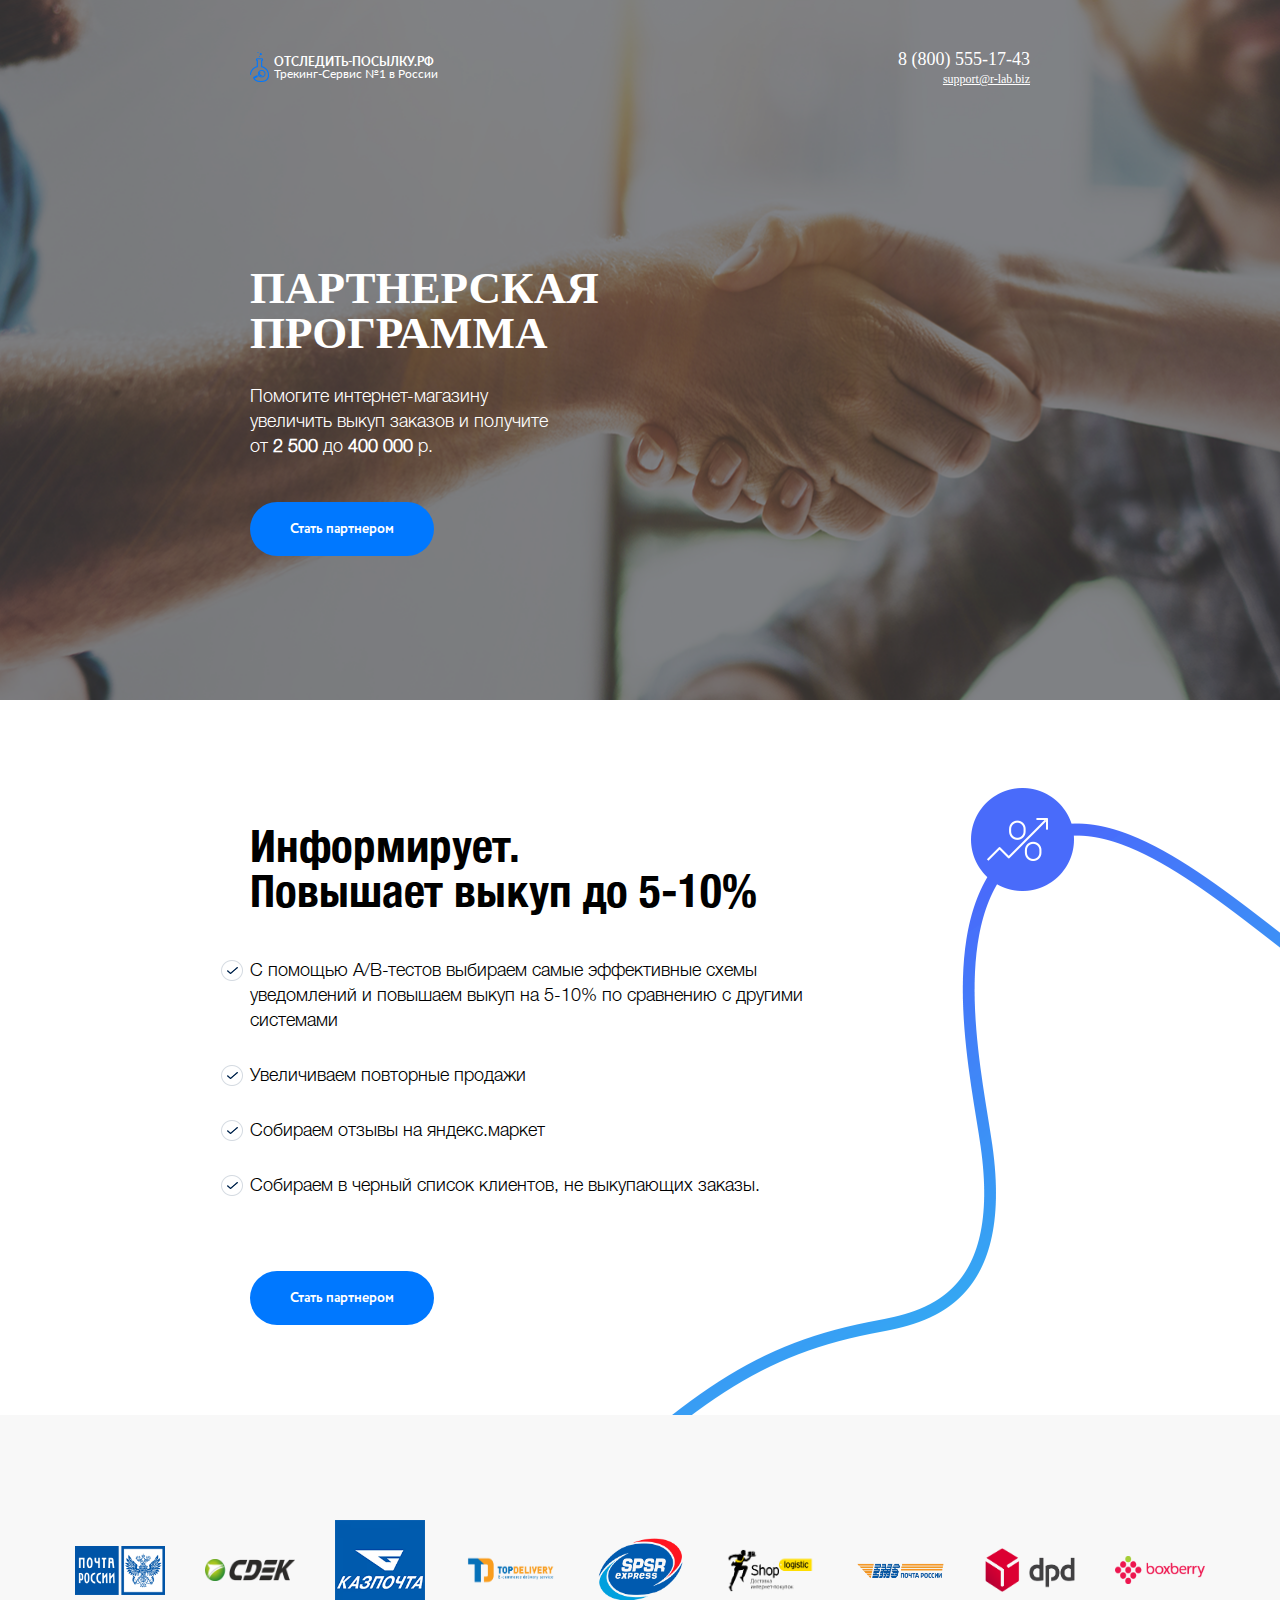
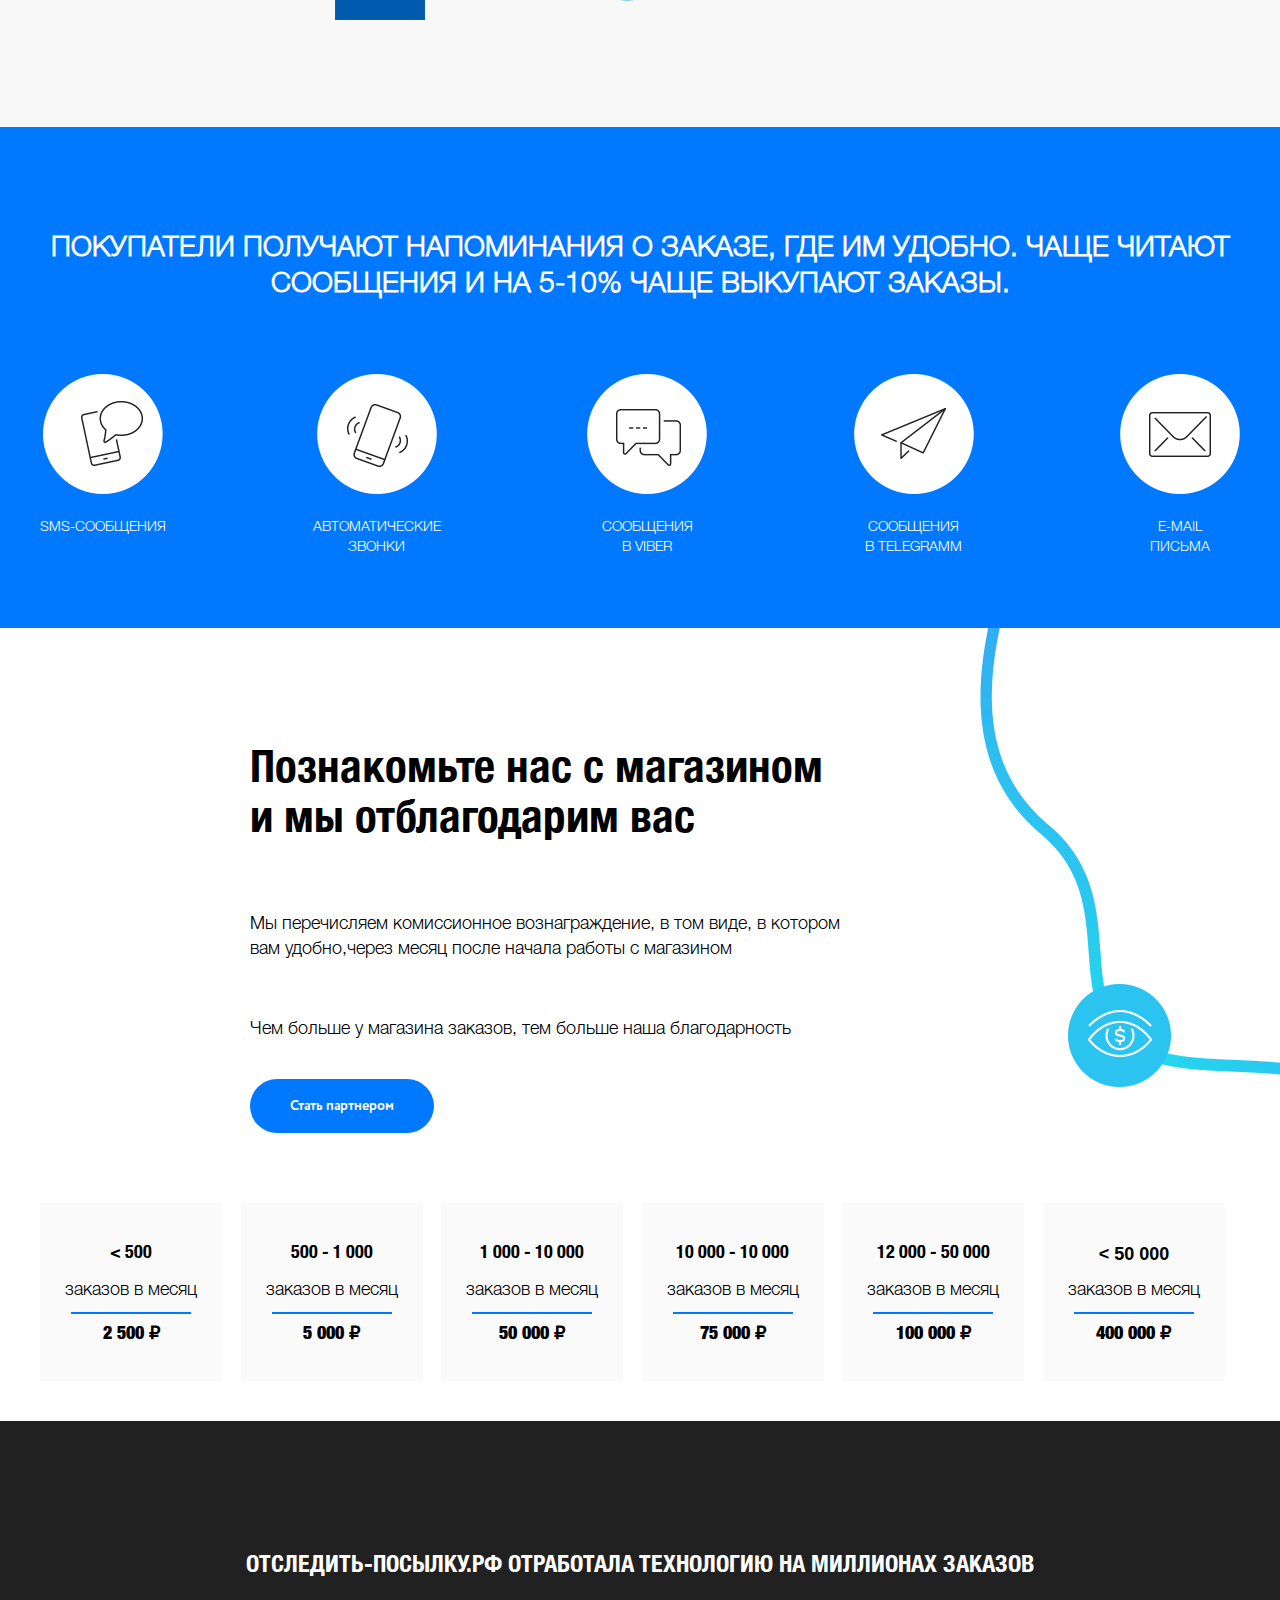
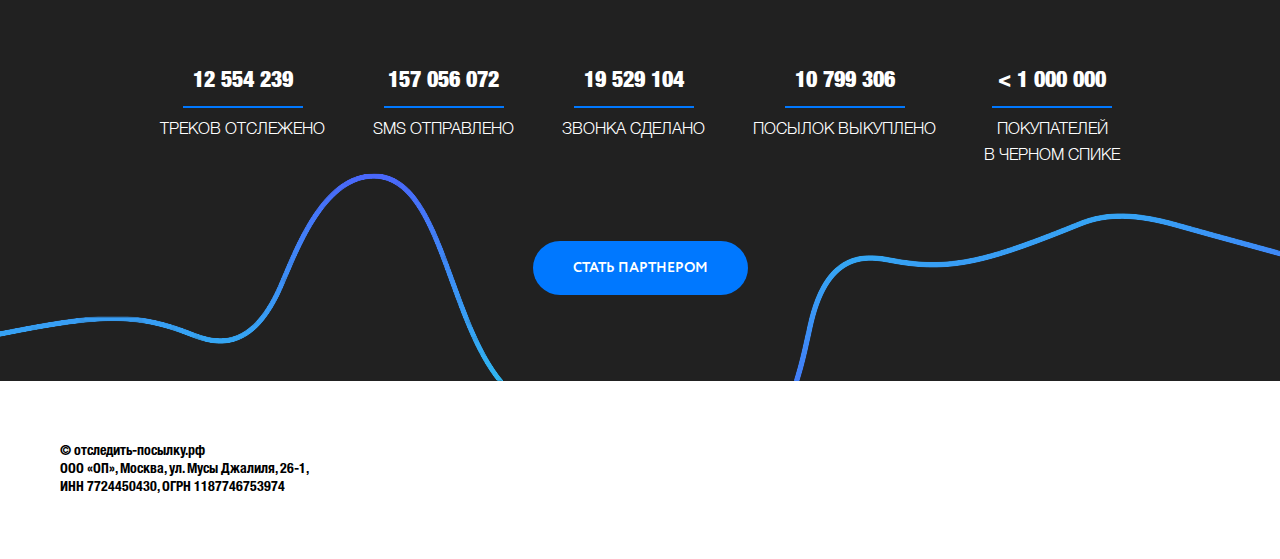
==== commit c36ccd54: "v 1.5" ====
--- a/hr/index.html
+++ b/hr/index.html
@@ -30,8 +30,8 @@
 				</div>
 				<div class="header-content">
 					<h1 class="header-content__heading">Партнерская программа</h1>
-					<p class="header-content__text">Помогите интернет-магазину увеличить выкуп заказов и получите от 2 500 до 400 000 р.</p>
-					<a href="#" class="btn">Стать партнером</a>
+					<p class="header-content__text">Помогите интернет-магазину увеличить выкуп заказов и получите от <span class="header-content__text_font">2 500</span> до <span class="header-content__text_font">400 000</span> р.</p>
+					<a href="https://xn----gtbcnlbesfjqhefv9jm.xn--p1ai/Registration.aspx?pcode=partner" class="btn">Стать партнером</a>
 				</div>
 			</div>
 		</div>
@@ -47,7 +47,7 @@
 						<li class="advantages-content__list">Собираем отзывы на яндекс.маркет</li>
 						<li class="advantages-content__list">Собираем в черный список клиентов, не выкупающих заказы.</li>
 					</ul>
-					<a href="#" class="btn">Стать партнером</a>
+					<a href="https://xn----gtbcnlbesfjqhefv9jm.xn--p1ai/Registration.aspx?pcode=partner" class="btn">Стать партнером</a>
 				</div>
 			</div>
 		</div>
@@ -64,7 +64,7 @@
 				<a href="#"><img class="partners-block__img6" src="img/part6.png"></a>
 				<a href="#"><img class="partners-block__img7" src="img/part7.png"></a>
 				<a href="#"><img class="partners-block__img8" src="img/part8.png"></a>
-				<a href="#"><img class="partners-block__img8" src="img/part9.png"></a>
+				<a href="#"><img class="partners-block__img9" src="img/part9.png"></a>
 			</div>
 		</div>
 	</section>
@@ -106,38 +106,38 @@
 					<h1 class="rate-content__heading">Познакомьте нас с магазином <br> и мы отблагодарим вас</h1>
 					<p class="rate-content__text">Мы перечисляем комиссионное вознаграждение, в том виде, в котором вам удобно,через месяц после начала работы с магазином</p>
 					<p class="rate-content__text">Чем больше у магазина заказов, тем больше наша благодарность</p>
-					<a href="#" class="btn">Стать партнером</a>
+					<a href="https://xn----gtbcnlbesfjqhefv9jm.xn--p1ai/Registration.aspx?pcode=partner" class="btn">Стать партнером</a>
 				</div>
 				<div class="rate-price">
 					<div class="rate-price__box">
-						<p> < 500 </p>
+						<p class="rate-price__box_font-bd"> < 500 </p>
 						<p class="rate-price__box_line">заказов в месяц</p>
-						<p>2 500 &#8381;</p>
+						<p class="rate-price__box_font-blk">2 500 &#8381;</p>
 					</div>
 					<div class="rate-price__box">
-						<p> 500 - 1 000 </p>
+						<p class="rate-price__box_font-bd"> 500 - 1 000 </p>
 						<p class="rate-price__box_line">заказов в месяц</p>
-						<p>5 000 &#8381;</p>
+						<p class="rate-price__box_font-blk">5 000 &#8381;</p>
 					</div>
 					<div class="rate-price__box">
-						<p> 1 000 - 10 000 </p>
+						<p class="rate-price__box_font-bd"> 1 000 - 10 000 </p>
 						<p class="rate-price__box_line">заказов в месяц</p>
-						<p>50 000 &#8381;</p>
+						<p class="rate-price__box_font-blk">50 000 &#8381;</p>
 					</div>
 					<div class="rate-price__box">
-						<p> 10 000 - 10 000 </p>
+						<p class="rate-price__box_font-bd"> 10 000 - 10 000 </p>
 						<p class="rate-price__box_line">заказов в месяц</p>
-						<p>75 000 &#8381;</p>
+						<p class="rate-price__box_font-blk">75 000 &#8381;</p>
 					</div>
 					<div class="rate-price__box">
-						<p> 12 000 - 50 000 </p>
+						<p class="rate-price__box_font-bd"> 12 000 - 50 000 </p>
 						<p class="rate-price__box_line">заказов в месяц</p>
-						<p>100 000 &#8381;</p>
+						<p class="rate-price__box_font-blk">100 000 &#8381;</p>
 					</div>
 					<div class="rate-price__box">
 						<p> < 50 000 </p>
 						<p class="rate-price__box_line">заказов в месяц</p>
-						<p>400 000 &#8381;</p>
+						<p class="rate-price__box_font-blk">400 000 &#8381;</p>
 					</div>
 				</div>
 			</div>
@@ -169,7 +169,7 @@
 						<p>покупателей <br> в черном спике</p>
 					</div>
 				</div>
-				<a href="#" class="btn">Стать партнером</a>
+				<a href="https://xn----gtbcnlbesfjqhefv9jm.xn--p1ai/Registration.aspx?pcode=partner" class="btn">Стать партнером</a>
 			</div>
 		</div>
 	</section>
--- a/hr/css/style.css
+++ b/hr/css/style.css
@@ -1,6 +1,9 @@
 .wrapper {
 	max-width: 1200px;
 	margin: 0 auto;
+}
+body {
+	font-family: sans-serif;
 }
 /*Header*/
 .bg-header {
@@ -25,14 +28,17 @@
 	padding-left: 5px;
 	font-family: 'Lato', sans-serif;
 	font-size: 12px;
+
 }
 .logo__text-up {
 	text-transform: uppercase;
 	font-weight: bold;
+
 }
 .contact {
 	font-size: 18px;
 	text-align: right;
+	font-family: 'HelveticaNeueLTW1G-BlkIt';	
 }
 .contact__sup {
 	text-decoration: underline;
@@ -45,14 +51,21 @@
 .header-content__heading {
 	font-size: 45px;
 	font-weight: bold;
+	font-family: 'HelveticaNeueLTW1G-BlkIt';
+	text-transform: uppercase;
 }
 .header-content__text {
 	font-size: 18px;
 	padding: 30px 0 60px;
 	line-height: 25px;
+	font-family: 'HelveticaNeueLTW1G-Lt';
+}
+.header-content__text_font {
+	font-weight: bold;
 }
 .btn {
-
+	font-family: 'Circe-Bold';
+	font-weight: 300;
 	color: #ffffff;
 	background: #0078ff;
 	padding: 17px 40px;
@@ -87,6 +100,8 @@
 	padding-top: 60px;
 	padding-bottom: 40px;
 	font-size: 45px;
+	font-family: 'HelveticaNeueLTW1G-BdCn';
+	font-weight: bold;
 }
 .advantages-content__inf {
 	padding-bottom: 60px;
@@ -98,6 +113,7 @@
 	position: relative;
 	line-height: 25px;
 	padding-bottom: 30px;
+	font-family: 'HelveticaNeueLTW1G-Lt';
 }
 .advantages-content__list:after {
 	content: '';
@@ -177,6 +193,7 @@
 	text-align: center;
 	font-size: 28px;
 	line-height: 36px;
+	font-family: 'HelveticaNeueLTW1G-Lt';
 }
 .notifications-content__box {
 	padding-top: 70px;
@@ -184,6 +201,7 @@
 	justify-content: space-between;
 	flex-wrap: wrap;
 	padding-bottom: 70px;
+	font-family: 'HelveticaNeueLTW1G-Lt';
 }
 .notifications-text {
 	padding-top: 20px;
@@ -216,12 +234,14 @@
 	font-size: 45px;
 	line-height: 50px;
 	padding-bottom: 65px;
+	font-family: 'HelveticaNeueLTW1G-BdCn';
 }
 .rate-content__text {
 	font-size: 18px;
 	line-height: 25px;
 	padding-bottom: 55px;
 	max-width: 610px;
+	font-family: 'HelveticaNeueLTW1G-Lt';
 }
 .rate-price {
 	padding-top: 90px;
@@ -239,12 +259,19 @@
 	line-height: 22px;
 	font-weight: bold;
 }
+.rate-price__box_font-bd {
+	font-family: 'HelveticaNeueLTW1G-BdCn';
+}
+.rate-price__box_font-blk {
+	font-family: 'HelveticaNeueLTW1G-BlkCn';
+}
 .rate-price__box:lash-child {
 	margin-right: 0;
 }
 .rate-price__box_line {
 	padding-top: 15px;
 	font-weight: normal;
+	font-family: 'HelveticaNeueLTW1G-Lt';
 }
 .rate-price__box_line:after {
 	content: '';
@@ -293,6 +320,7 @@
 	font-size: 24px;
 	padding: 0 100px;
 	line-height: 32px;
+	font-family: 'HelveticaNeueLTW1G-BdCn';
 }
 .static-content__box {
 	display: flex;
@@ -307,10 +335,12 @@
 .static-content__box_list {
 	font-size: 16px;
 	line-height: 26px;
+	font-family: 'HelveticaNeueLTW1G-Lt';
 }
 .static-content__box_text {
 	font-size: 22px;
 	line-height: 28px;
+	font-family: 'HelveticaNeueLTW1G-BlkCn';
 }
 .static-content__box_text:after {
 	content: '';
@@ -332,6 +362,8 @@
 	padding: 62px 0;
 	font-size: 14px;
 	line-height: 18px;
+	font-family: 'HelveticaNeueLTW1G-BdCn';
+	margin-left: 20px;
 }
 
 /*Adaptive*/
@@ -606,6 +638,7 @@
 	}
 	.page-footer {
 		text-align: center;
+		margin-left: 0;
 	}
 }
 @media (max-width: 620px) {
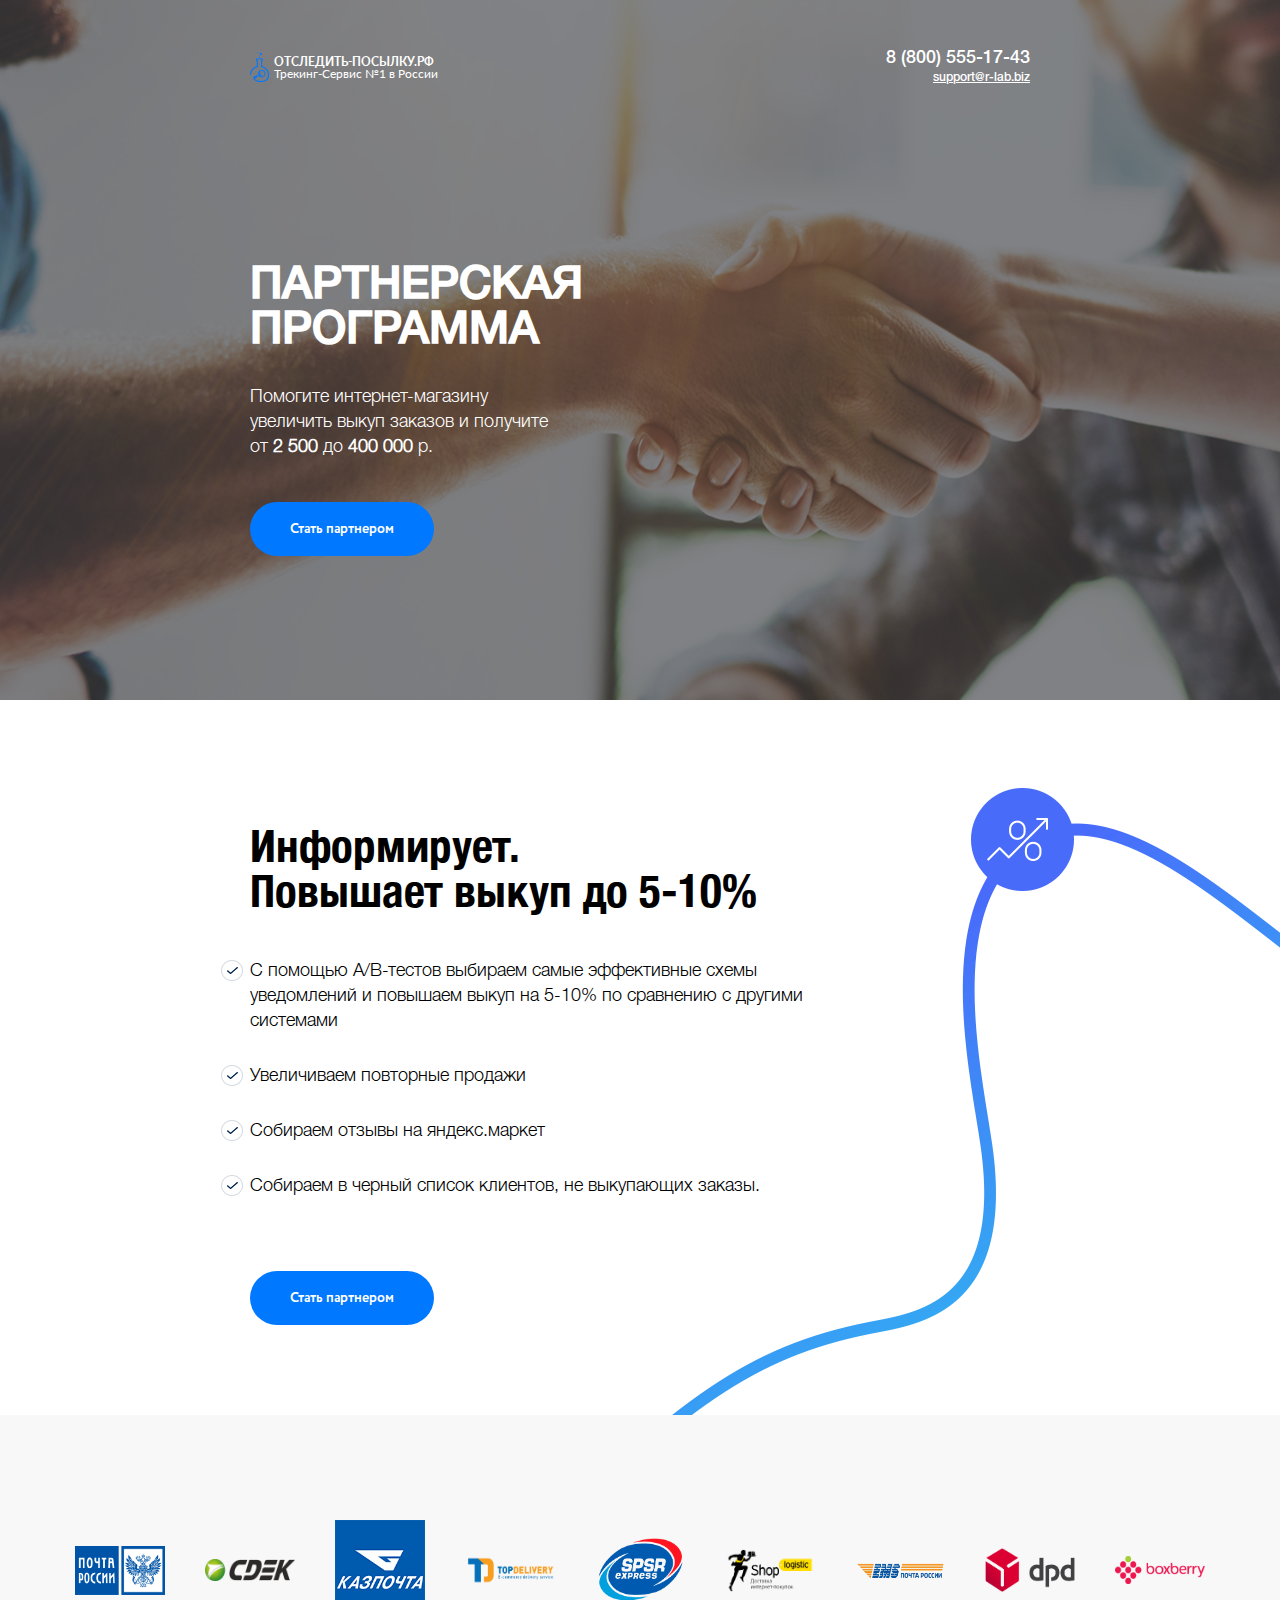
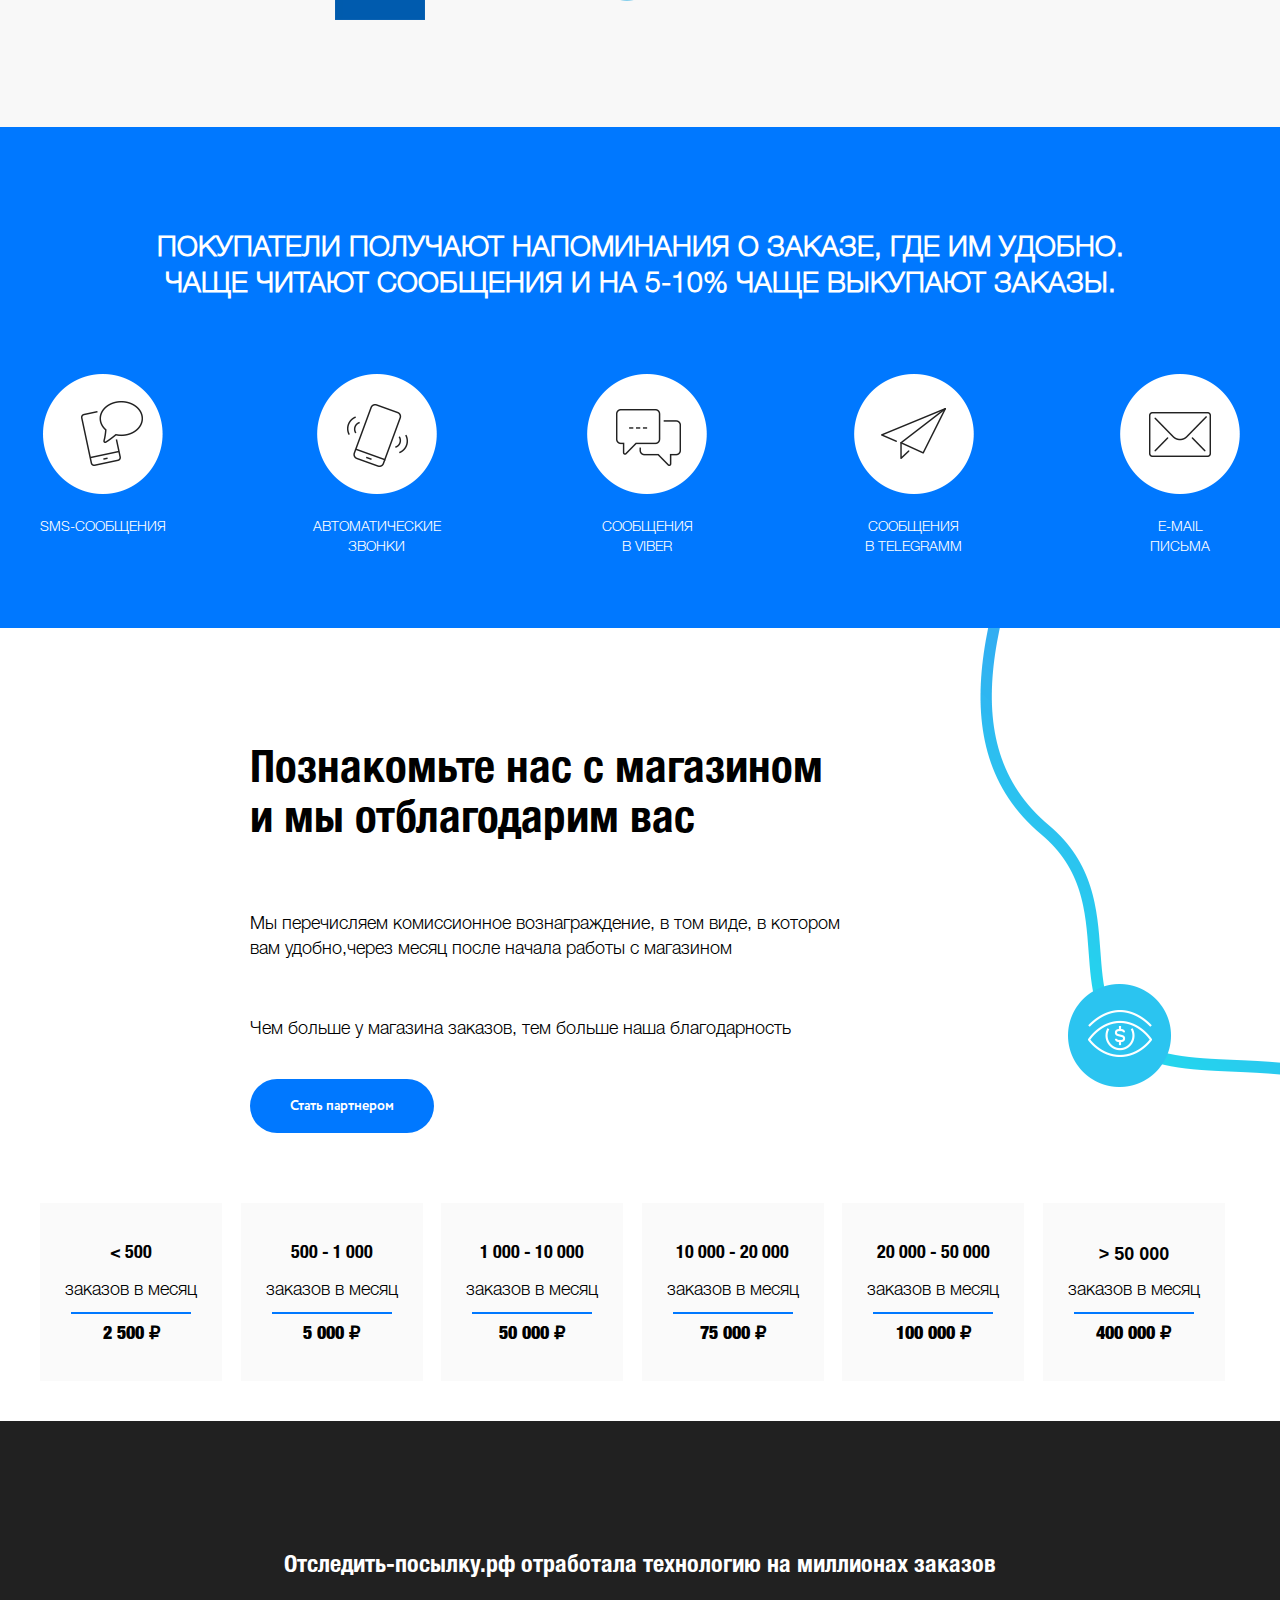
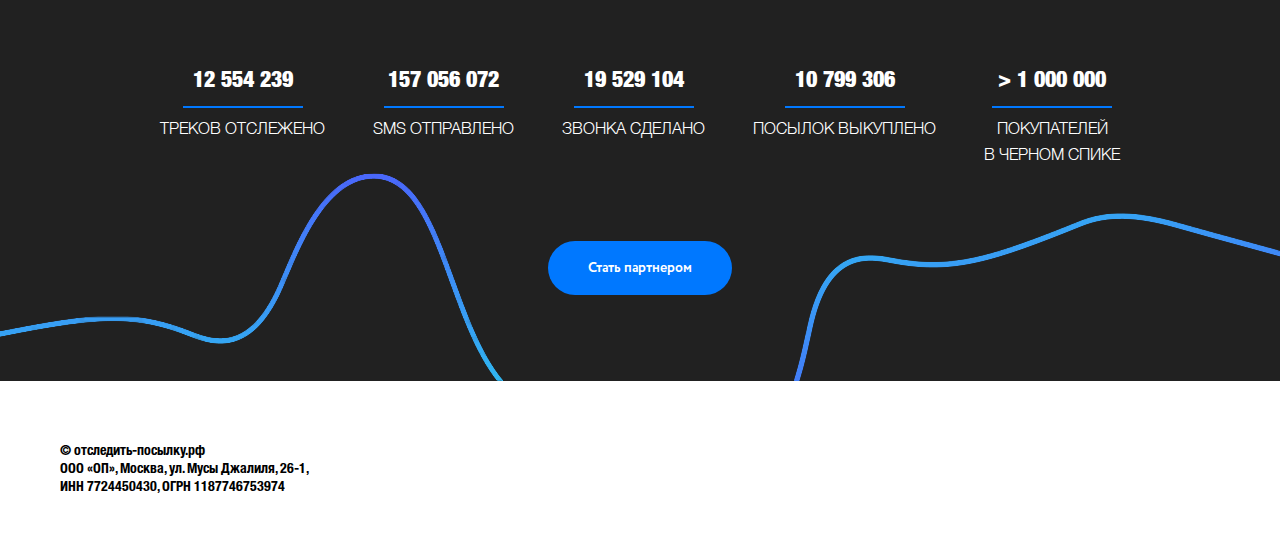
==== commit 46eabbae: "v 1.6" ====
--- a/hr/index.html
+++ b/hr/index.html
@@ -72,7 +72,7 @@
 	<section class="notifications">
 		<div class="wrapper">
 			<div class="notifications-content">
-				<h2 class="notifications-content__text">Покупатели получают напоминания о заказе, где им удобно. Чаще читают сообщения и на 5-10% чаще выкупают заказы. </h2>
+				<h2 class="notifications-content__text">Покупатели получают напоминания о заказе, где им удобно. <br> Чаще читают сообщения и на 5-10% чаще выкупают заказы. </h2>
 				
 				<div class="notifications-content__box">
 					<div class="notifications-content__box_item">
@@ -125,17 +125,17 @@
 						<p class="rate-price__box_font-blk">50 000 &#8381;</p>
 					</div>
 					<div class="rate-price__box">
-						<p class="rate-price__box_font-bd"> 10 000 - 10 000 </p>
+						<p class="rate-price__box_font-bd"> 10 000 - 20 000 </p>
 						<p class="rate-price__box_line">заказов в месяц</p>
 						<p class="rate-price__box_font-blk">75 000 &#8381;</p>
 					</div>
 					<div class="rate-price__box">
-						<p class="rate-price__box_font-bd"> 12 000 - 50 000 </p>
+						<p class="rate-price__box_font-bd"> 20 000 - 50 000 </p>
 						<p class="rate-price__box_line">заказов в месяц</p>
 						<p class="rate-price__box_font-blk">100 000 &#8381;</p>
 					</div>
 					<div class="rate-price__box">
-						<p> < 50 000 </p>
+						<p> > 50 000 </p>
 						<p class="rate-price__box_line">заказов в месяц</p>
 						<p class="rate-price__box_font-blk">400 000 &#8381;</p>
 					</div>
@@ -165,7 +165,7 @@
 						<p>посылок выкуплено</p>
 					</div>
 					<div class="static-content__box_list">
-						<p class="static-content__box_text"> < 1 000 000 </p>						
+						<p class="static-content__box_text"> > 1 000 000 </p>						
 						<p>покупателей <br> в черном спике</p>
 					</div>
 				</div>
--- a/hr/css/style.css
+++ b/hr/css/style.css
@@ -28,7 +28,6 @@
 	padding-left: 5px;
 	font-family: 'Lato', sans-serif;
 	font-size: 12px;
-
 }
 .logo__text-up {
 	text-transform: uppercase;
@@ -38,7 +37,7 @@
 .contact {
 	font-size: 18px;
 	text-align: right;
-	font-family: 'HelveticaNeueLTW1G-BlkIt';	
+	font-family: 'HelveticaNeueLTW1G-Md';	
 }
 .contact__sup {
 	text-decoration: underline;
@@ -51,7 +50,7 @@
 .header-content__heading {
 	font-size: 45px;
 	font-weight: bold;
-	font-family: 'HelveticaNeueLTW1G-BlkIt';
+	font-family: 'HelveticaNeueLTW1G-Md';
 	text-transform: uppercase;
 }
 .header-content__text {
@@ -229,7 +228,9 @@
 	padding-top: 120px;
 	color:#000000;
 	padding-left: 210px;
-}
+	position: relative;
+}
+
 .rate-content__heading {
 	font-size: 45px;
 	line-height: 50px;
@@ -286,7 +287,6 @@
 .static {
 	background: #212121;
 	height: 560px;
-	text-transform: uppercase;
 	color: #fff;
 	text-align: center;
 	position: relative;
@@ -330,6 +330,7 @@
 	padding-bottom: 90px;
 	padding-left: 120px;
 	padding-right: 120px;
+	text-transform: uppercase;
 
 }
 .static-content__box_list {
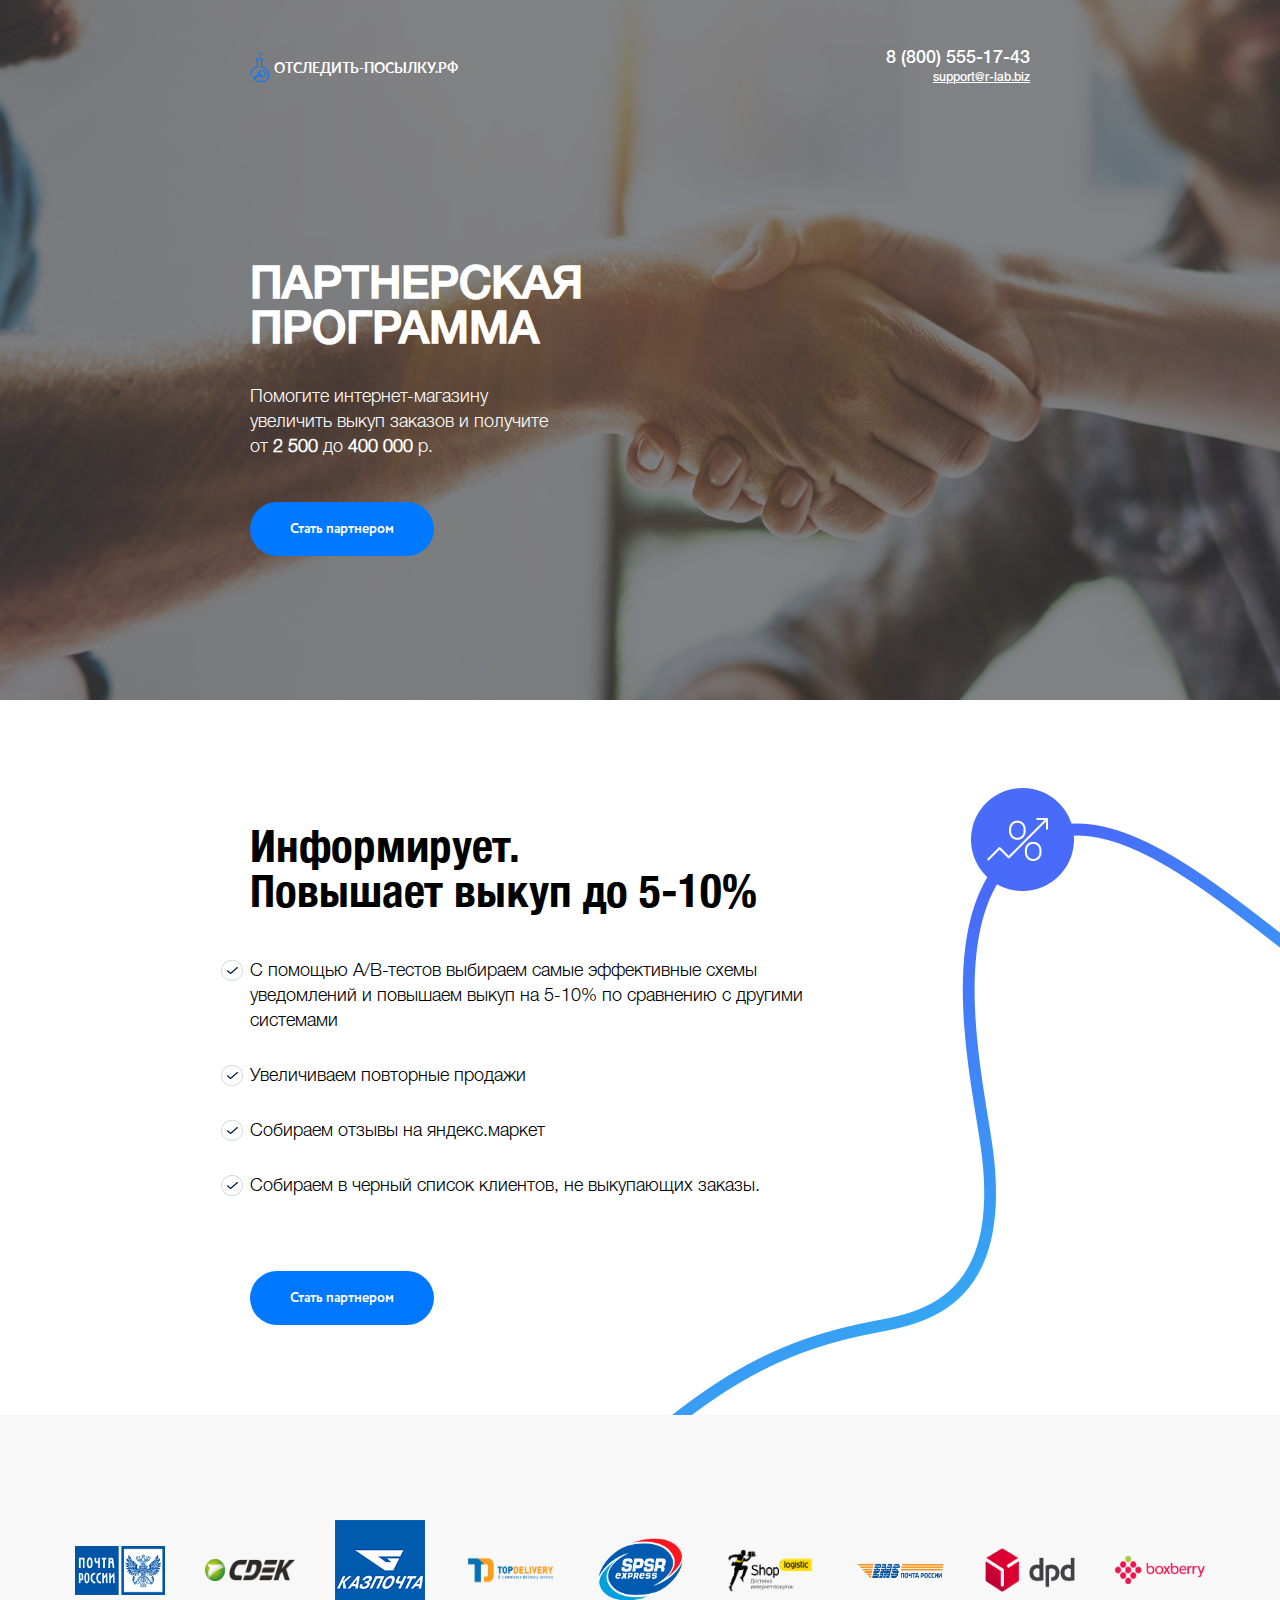
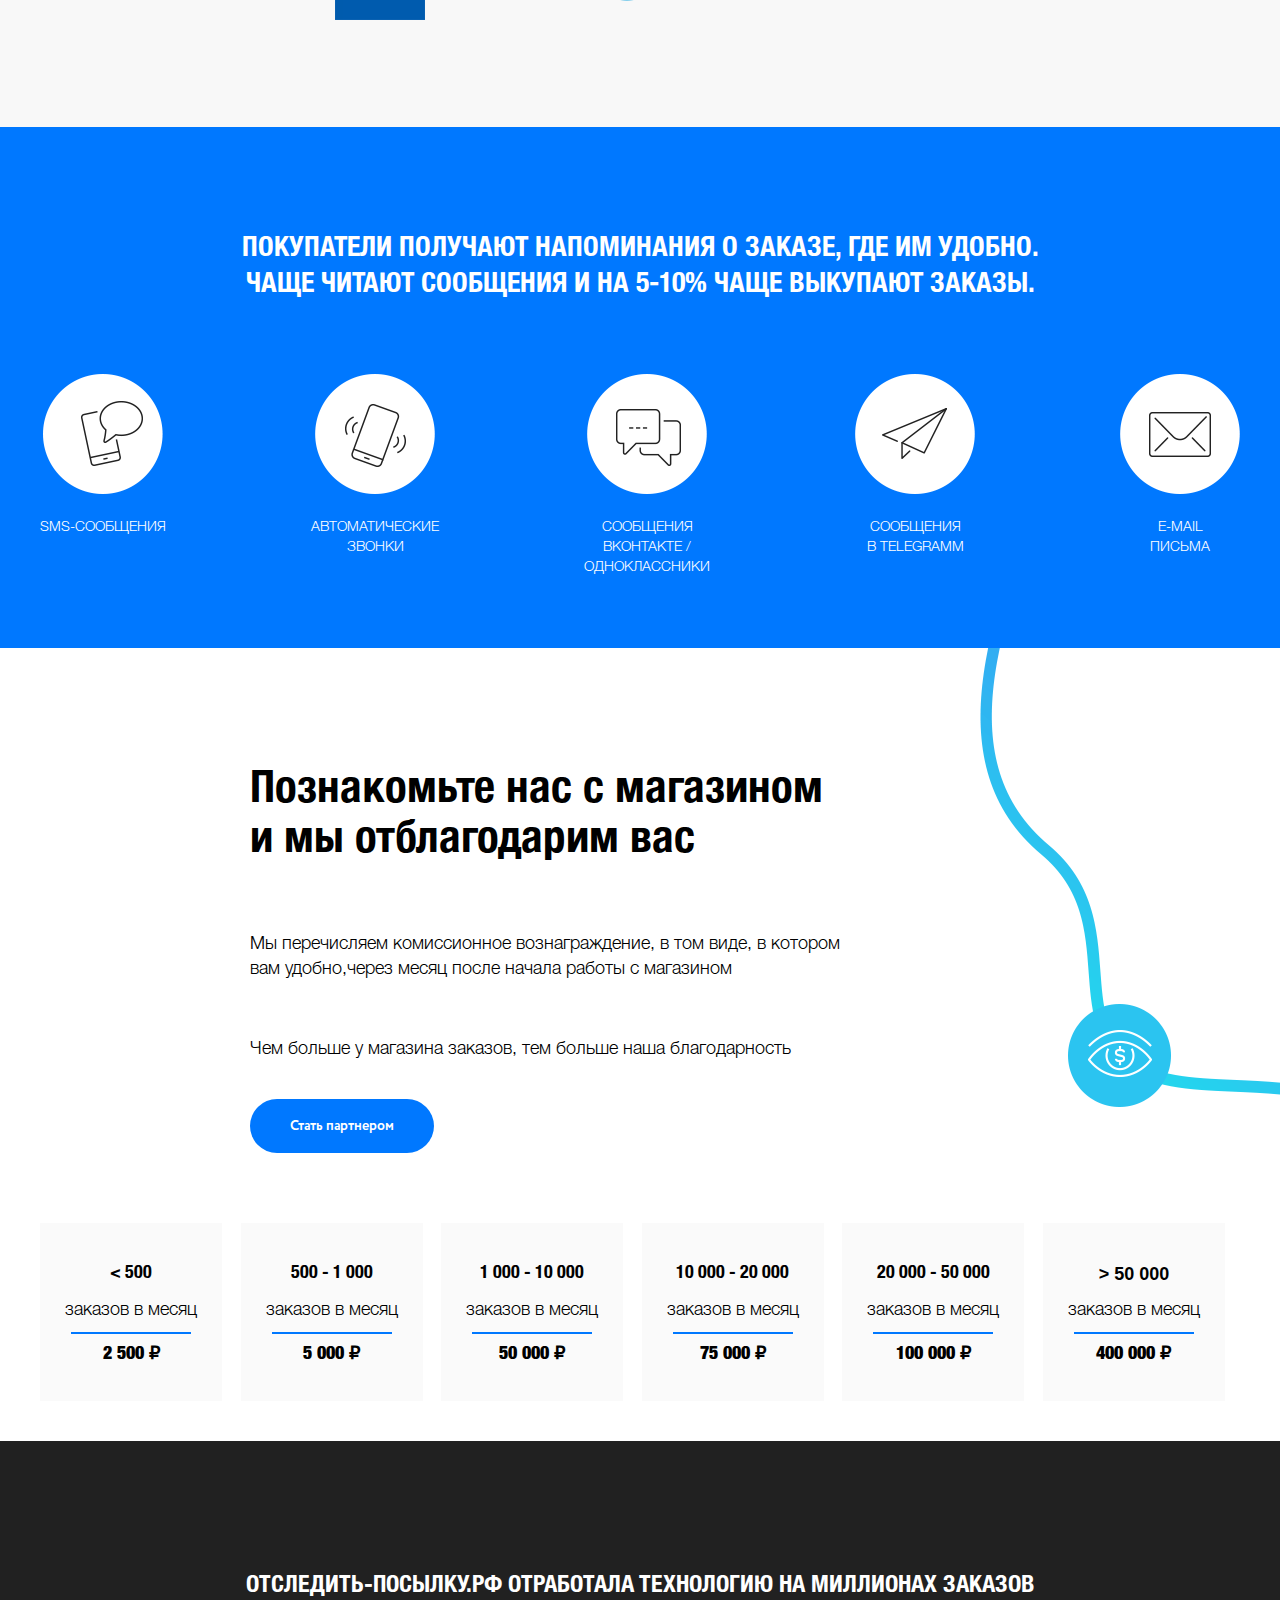
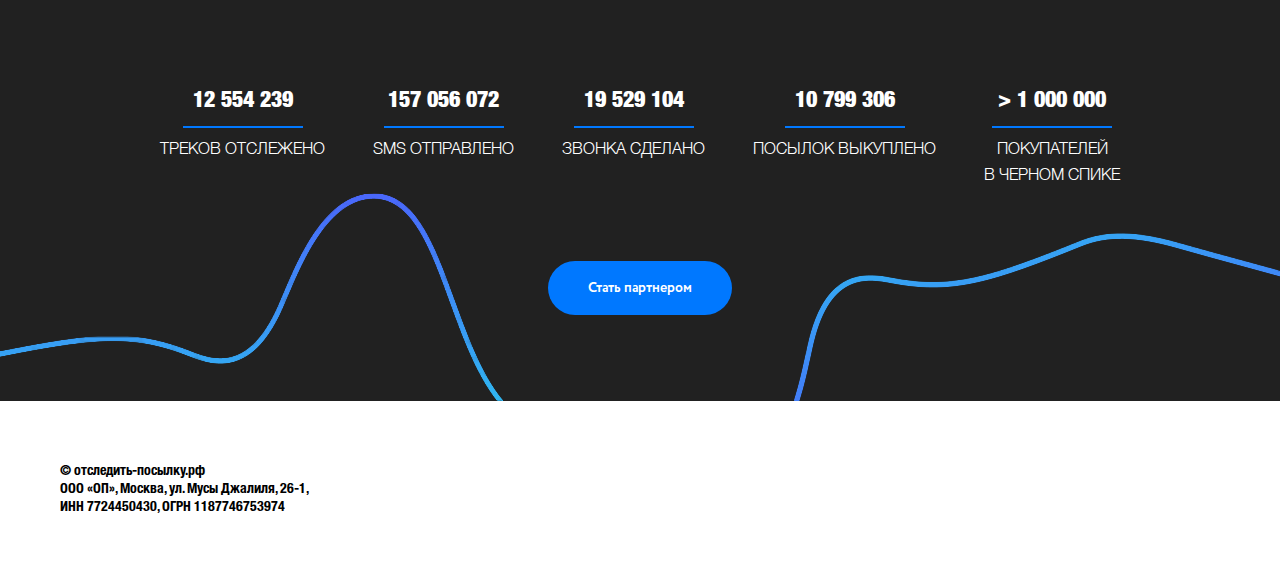
==== commit e4a6761a: "v 1.7" ====
--- a/hr/index.html
+++ b/hr/index.html
@@ -20,8 +20,7 @@
 							<img src="img/logo.png">
 						</div>
 						<div class="logo__text">
-							<span><span class="logo__text-up">Отследить-посылку.рф</span> <br>
-							Трекинг-Сервис №1 в России</span>
+							<span class="logo__text-up">Отследить-посылку.рф</span>
 						</div>
 					</div>
 					<div class="contact">
@@ -85,7 +84,7 @@
 					</div>
 					<div class="notifications-content__box_item">
 						<img src="img/icon3.png"><br>
-						<span class="notifications-text">сообщения <br> в Viber</span>
+						<span class="notifications-text">сообщения <br> Вконтакте /<br> Одноклассники</span>
 					</div>
 					<div class="notifications-content__box_item">
 						<img src="img/icon4.png"><br>
--- a/hr/css/style.css
+++ b/hr/css/style.css
@@ -27,7 +27,7 @@
 .logo__text {
 	padding-left: 5px;
 	font-family: 'Lato', sans-serif;
-	font-size: 12px;
+	font-size: 14px;
 }
 .logo__text-up {
 	text-transform: uppercase;
@@ -192,7 +192,7 @@
 	text-align: center;
 	font-size: 28px;
 	line-height: 36px;
-	font-family: 'HelveticaNeueLTW1G-Lt';
+	font-family: 'HelveticaNeueLTW1G-BdCn';
 }
 .notifications-content__box {
 	padding-top: 70px;
@@ -321,6 +321,7 @@
 	padding: 0 100px;
 	line-height: 32px;
 	font-family: 'HelveticaNeueLTW1G-BdCn';
+	text-transform: uppercase;
 }
 .static-content__box {
 	display: flex;
@@ -495,7 +496,7 @@
 
 	}
 }
-@media (max-width: 670px) {
+@media (max-width: 620px) {
 	.notifications-content__text {
 		font-size: 16px;
 		margin: 0 15px;
